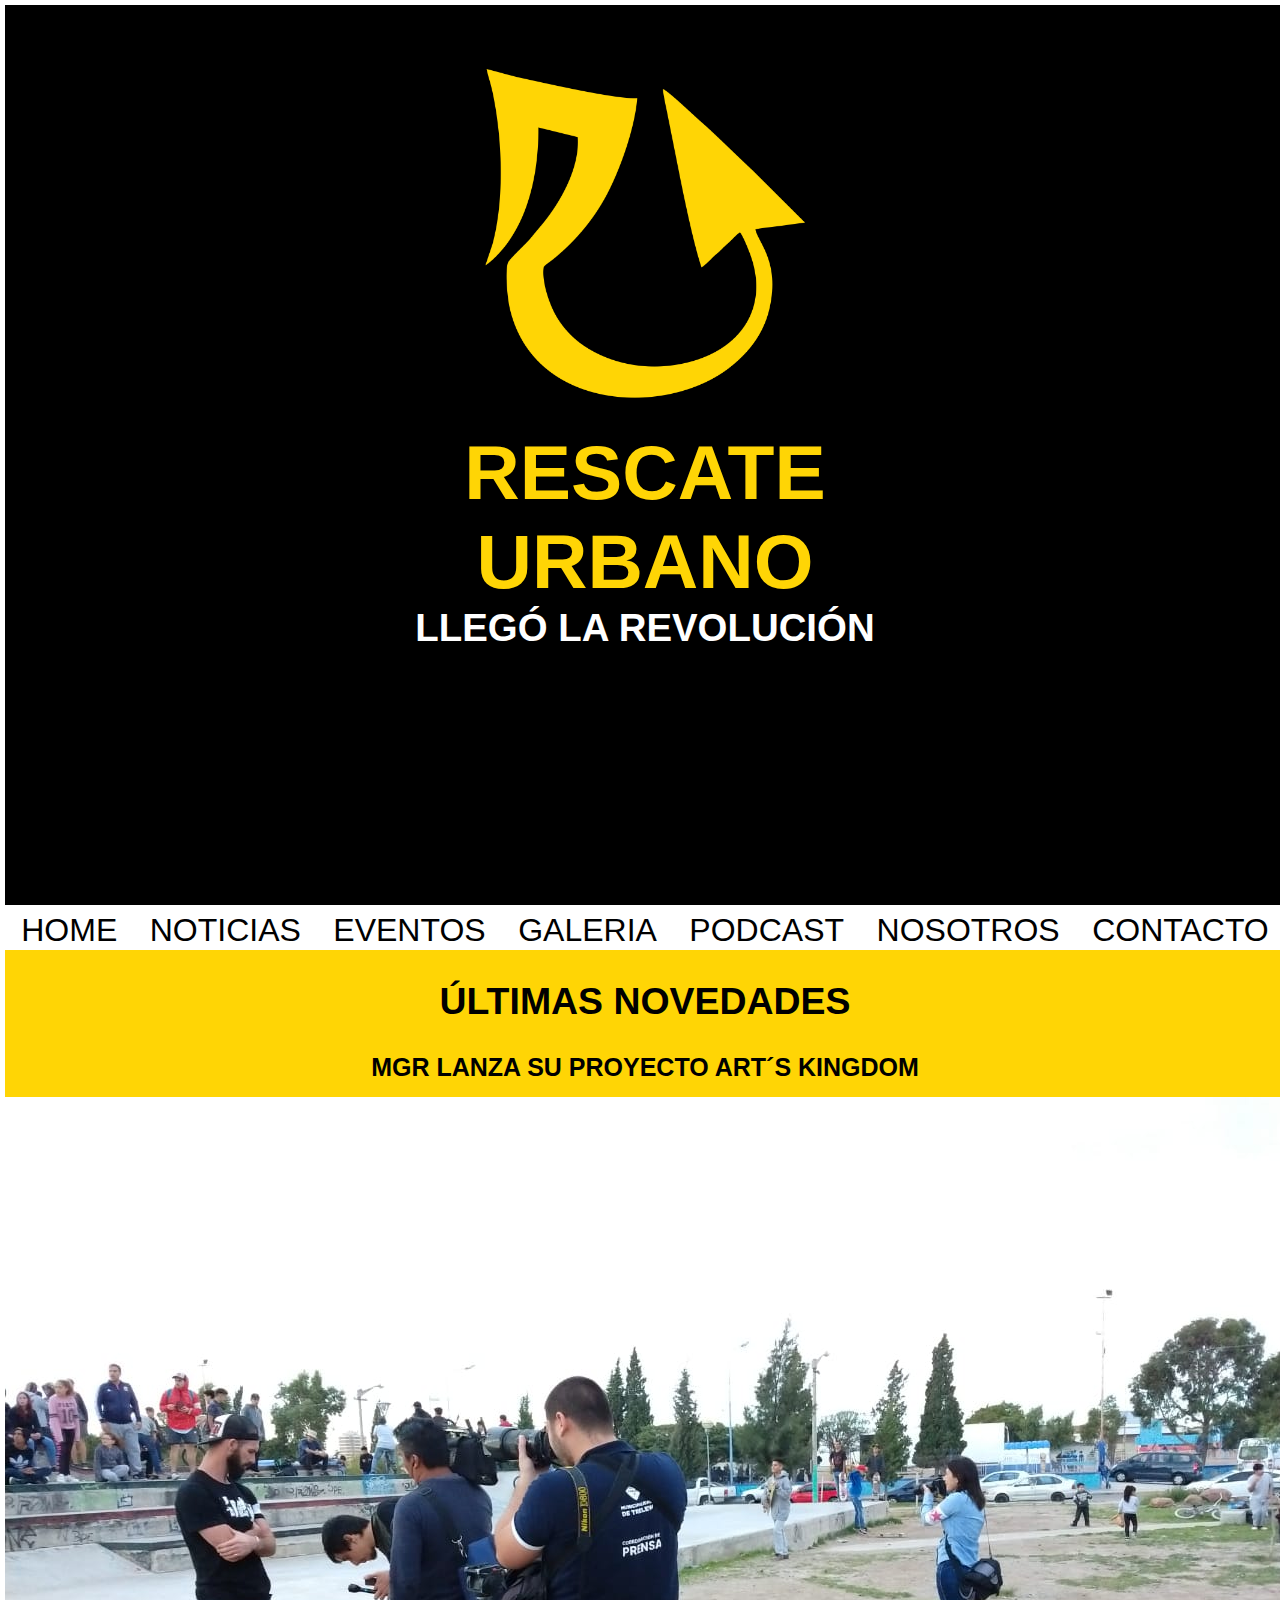
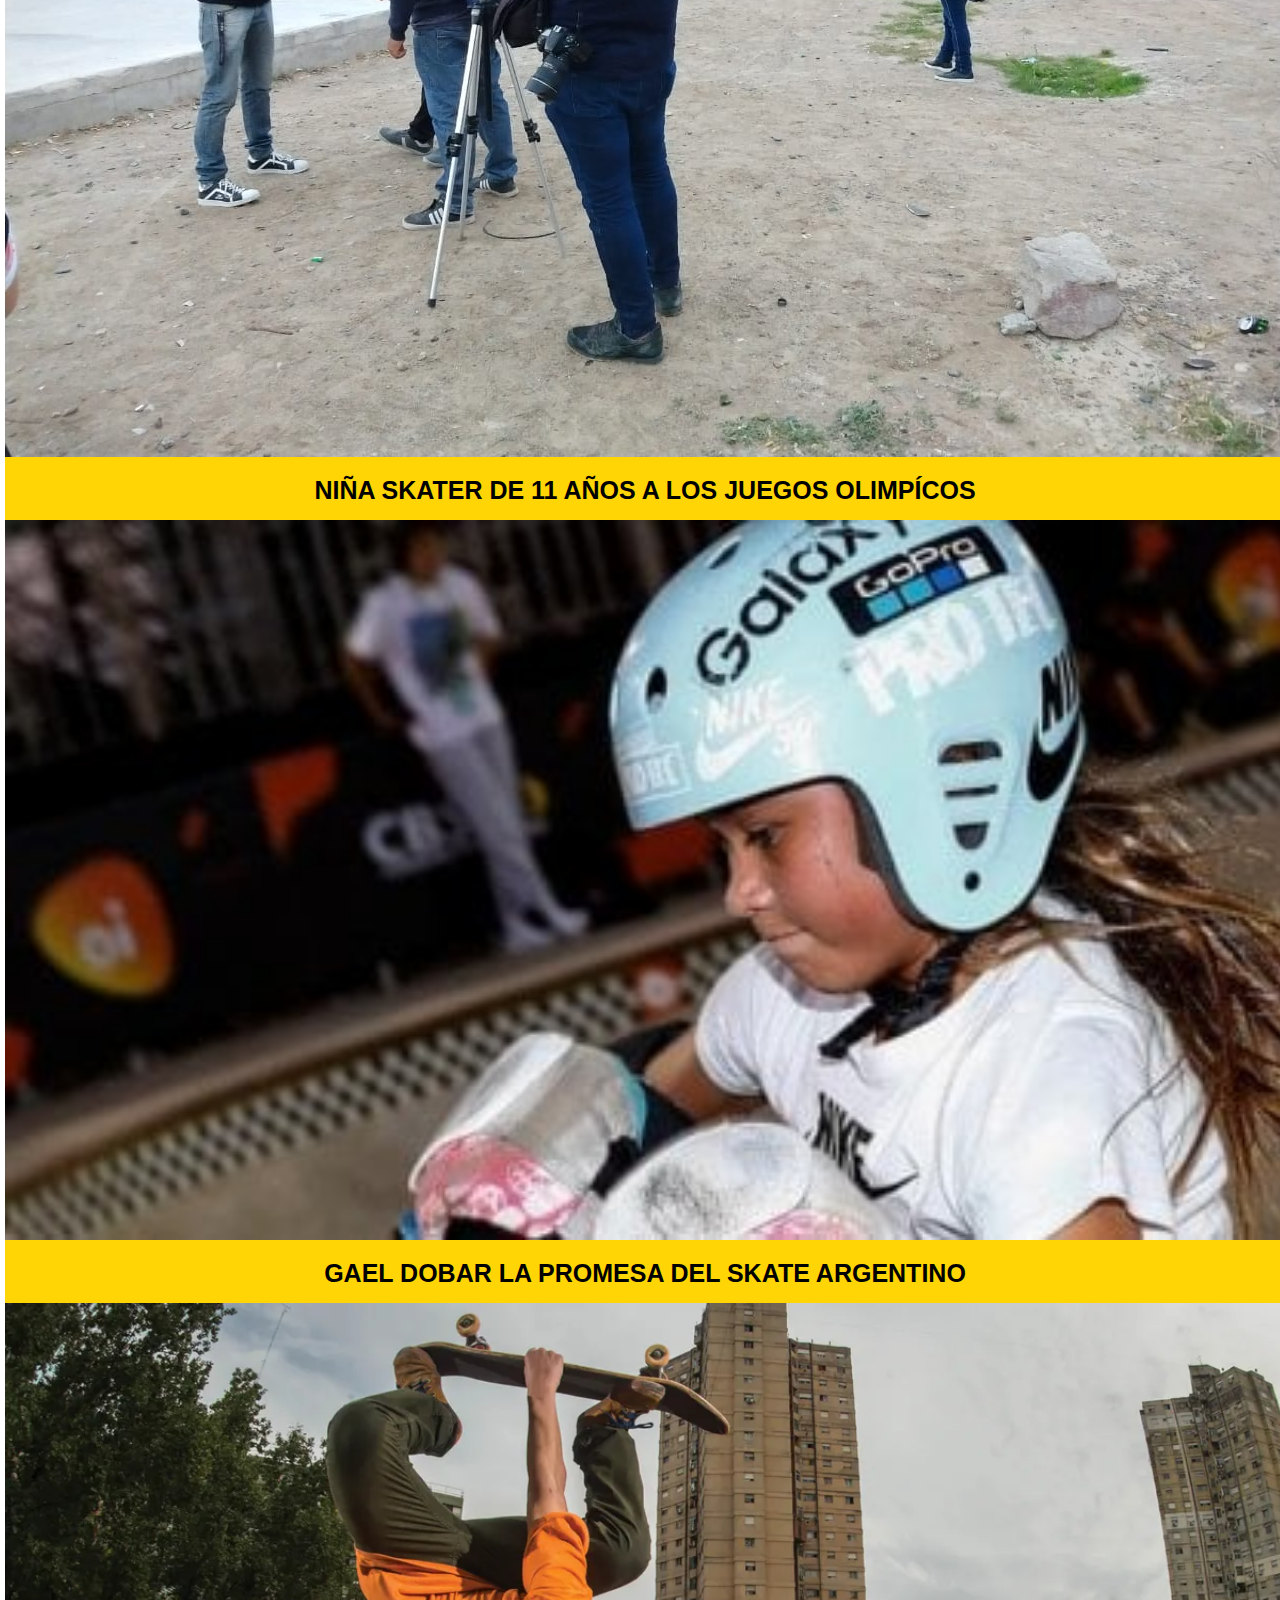
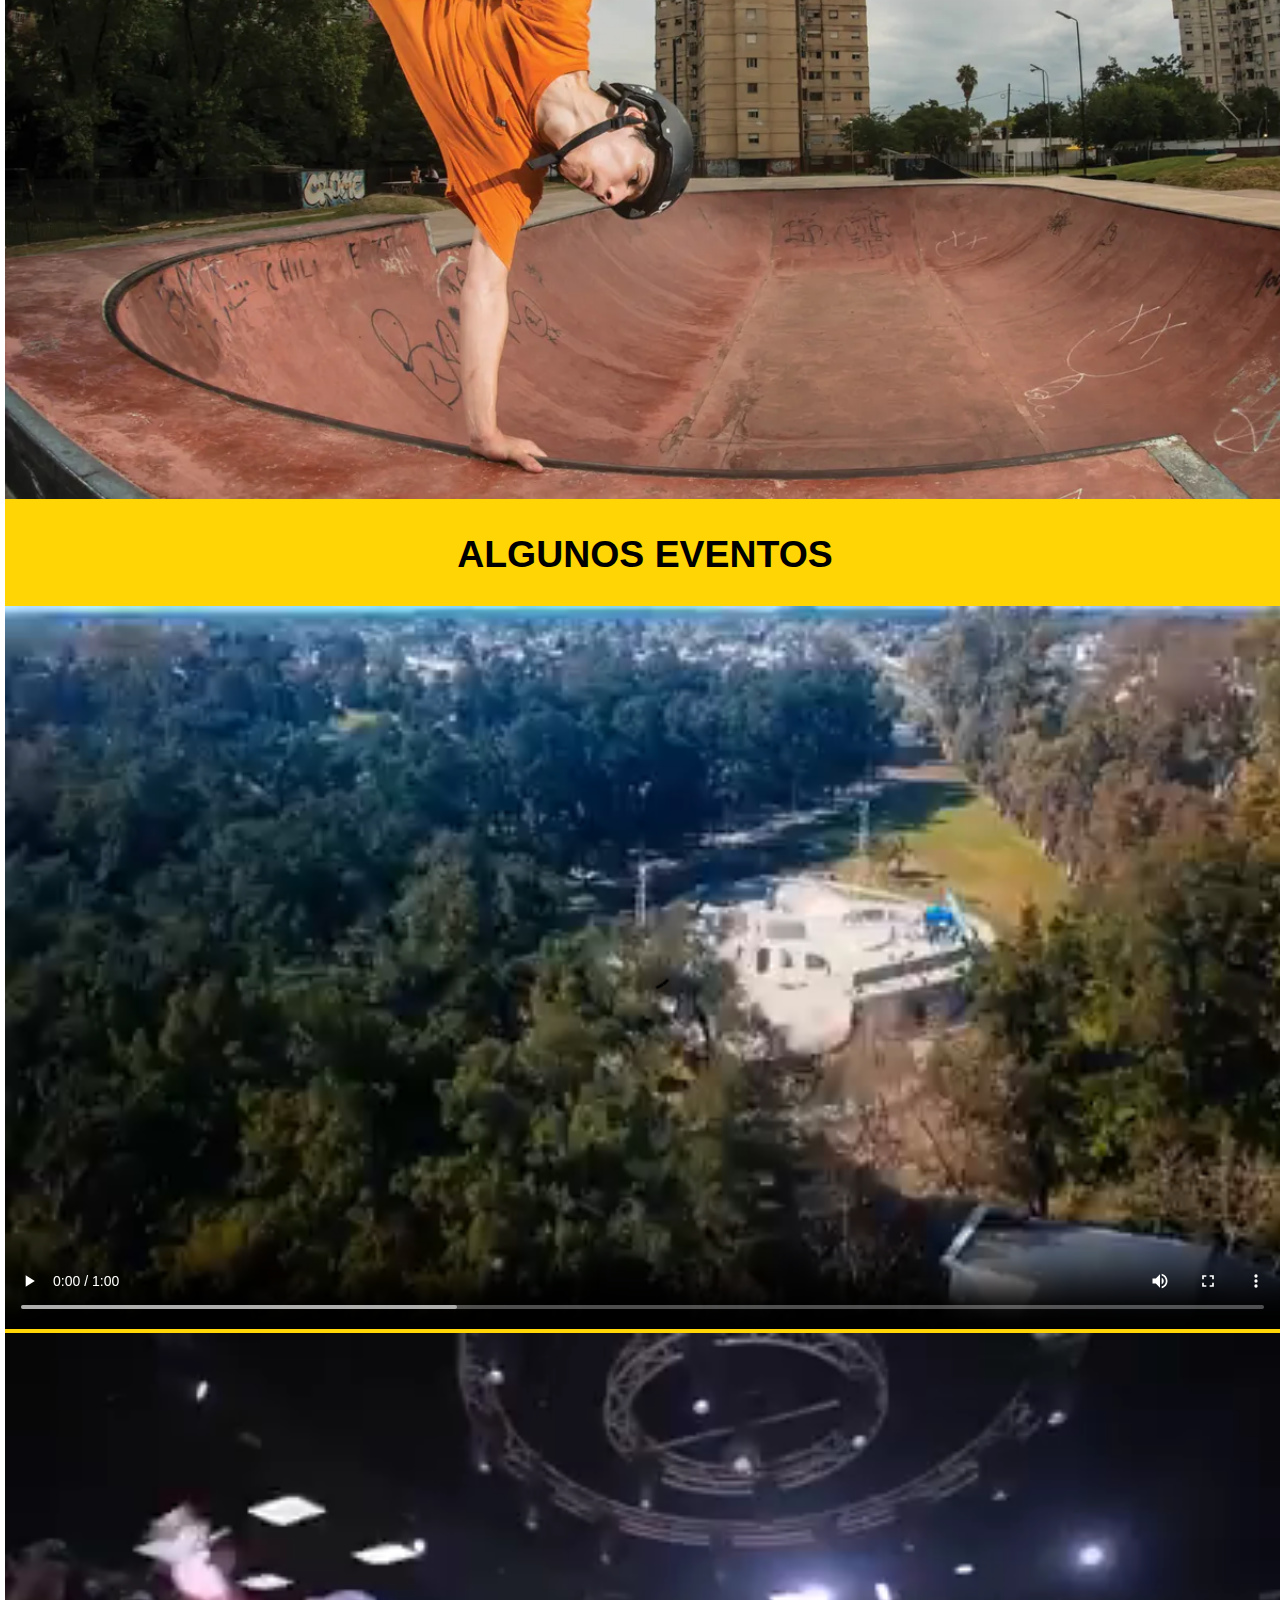
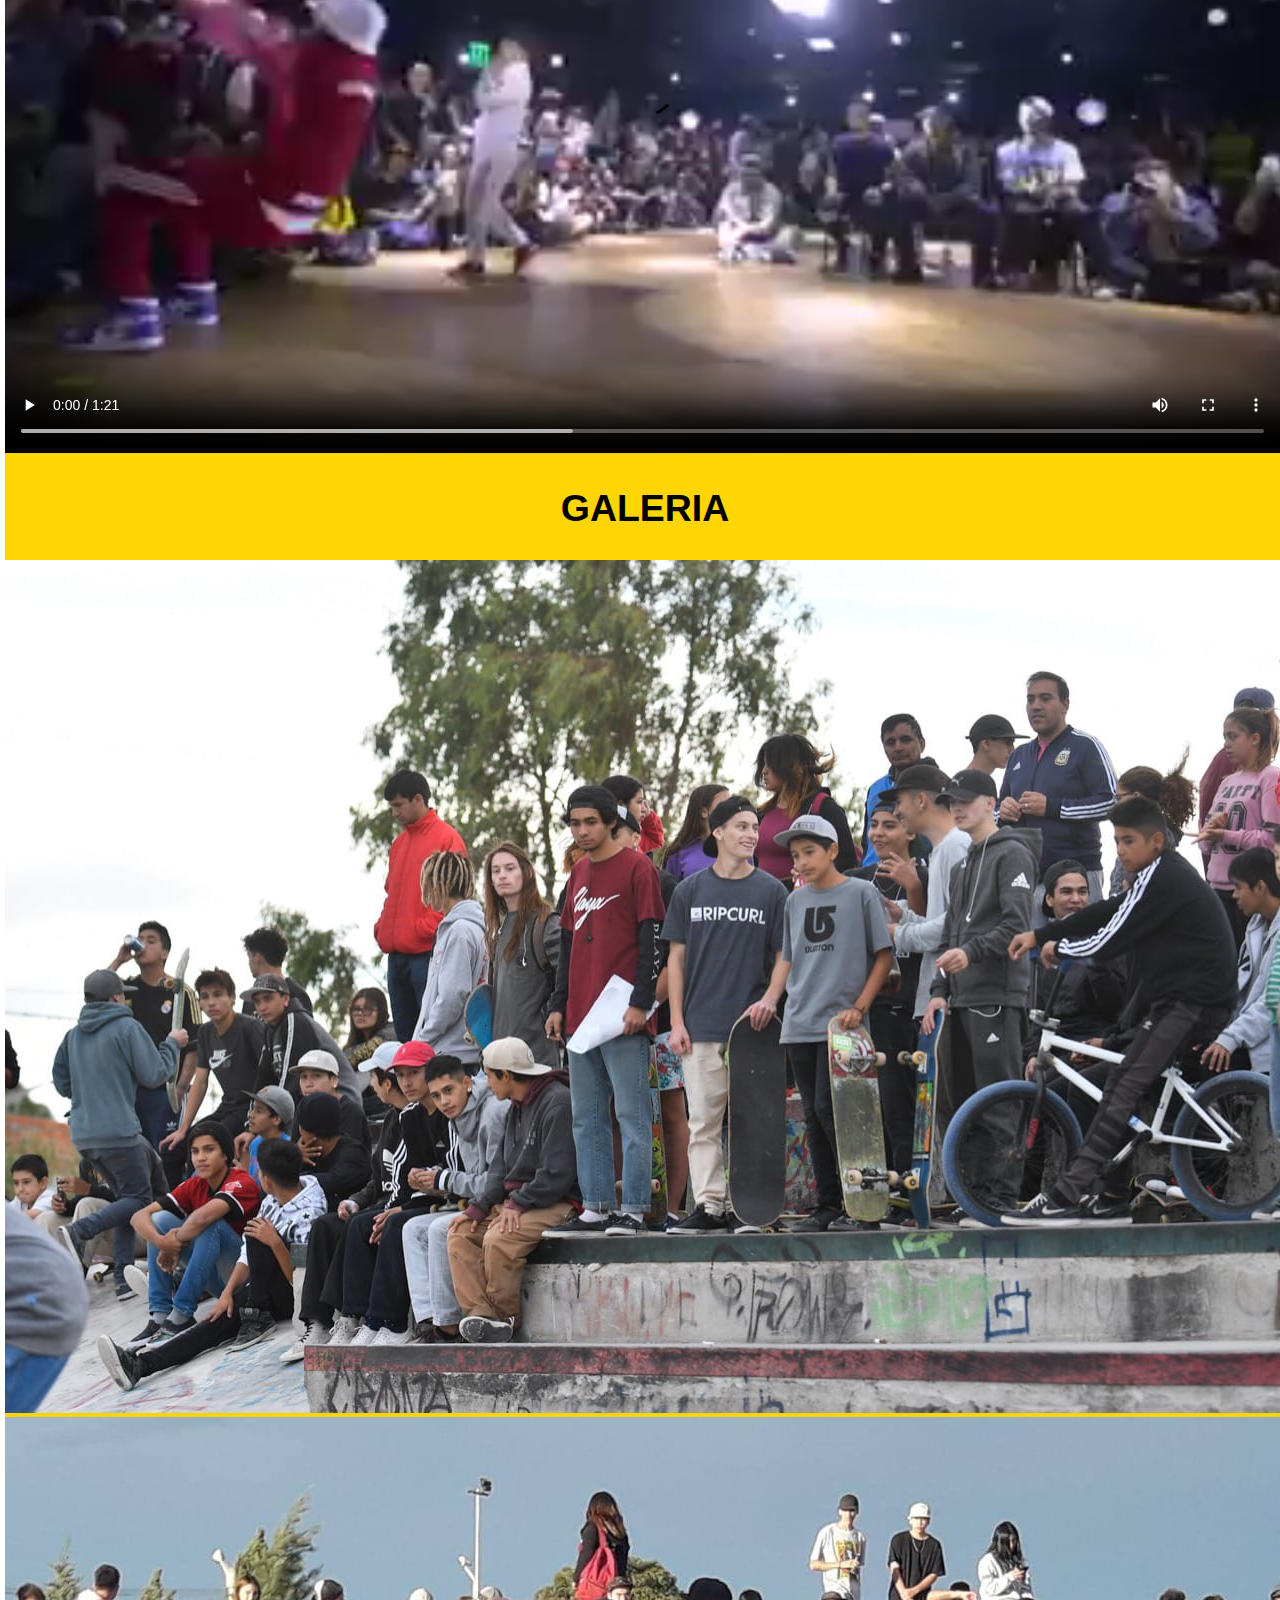
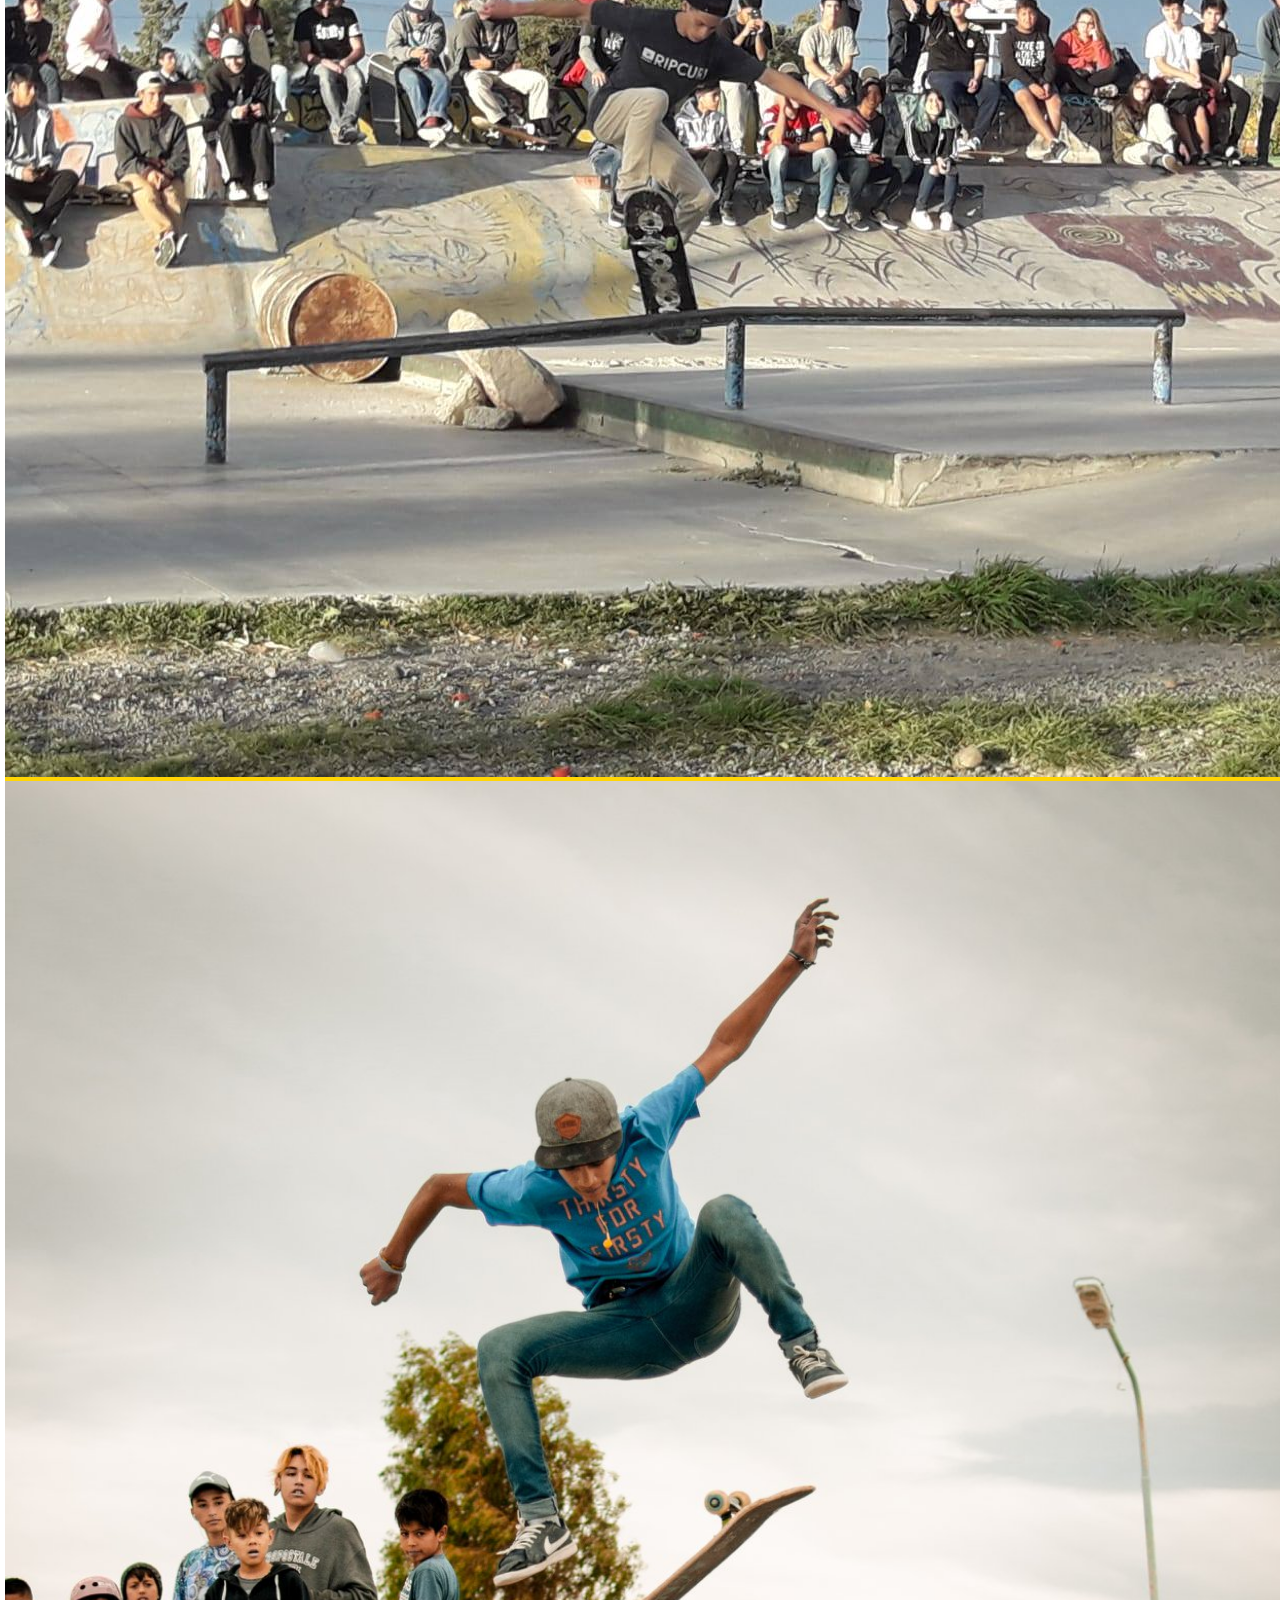
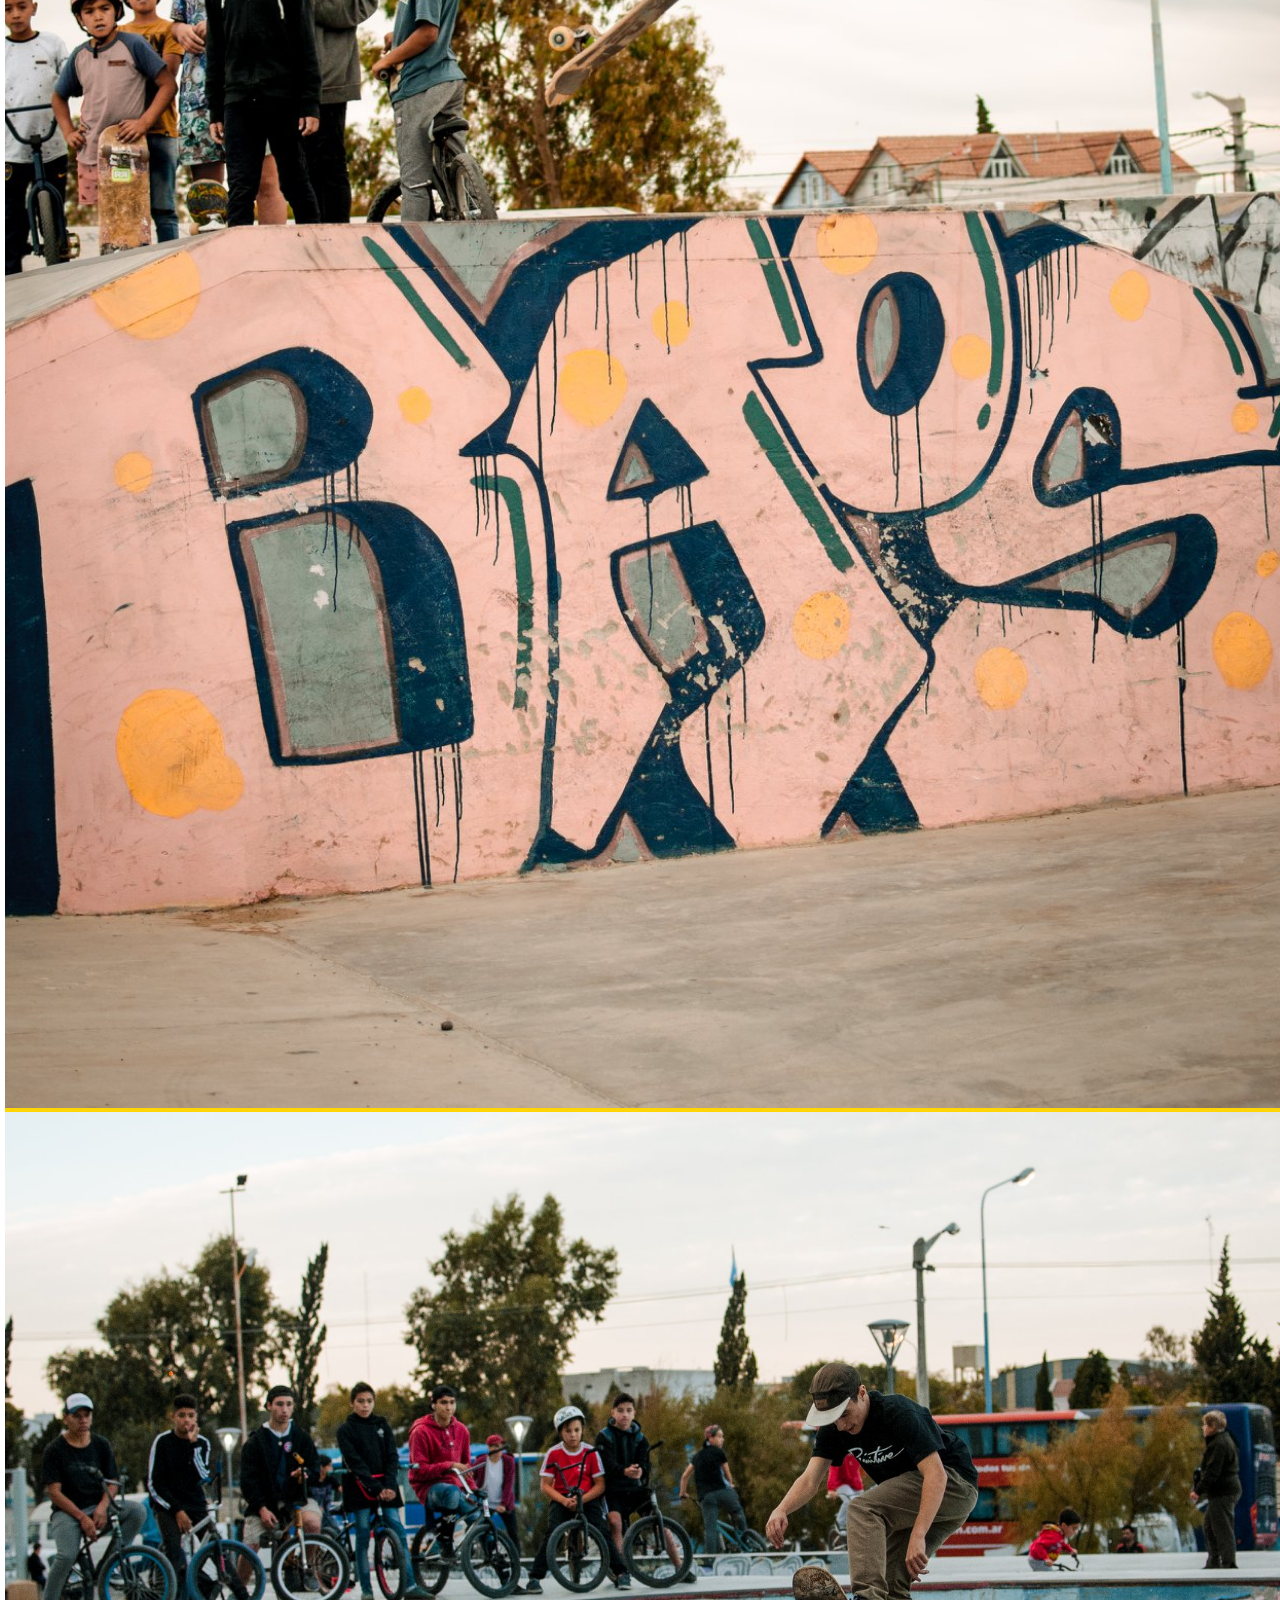
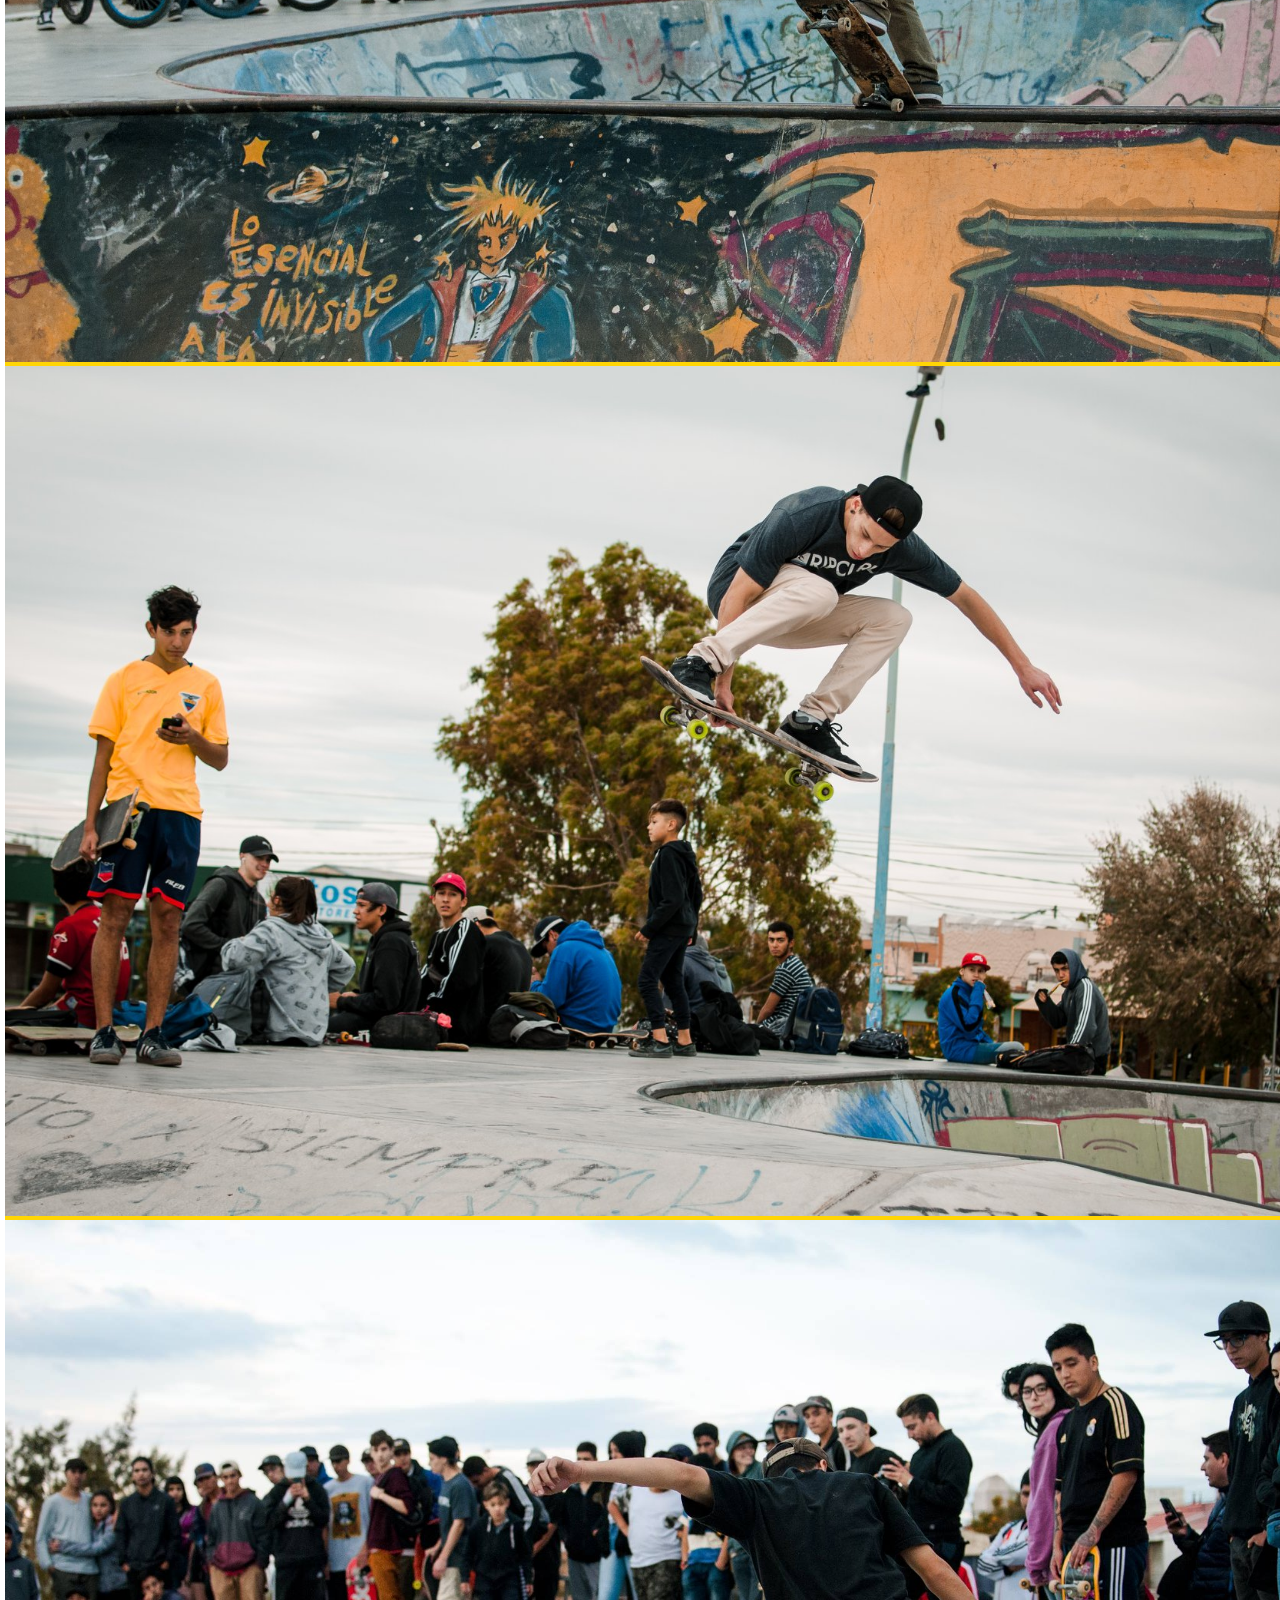
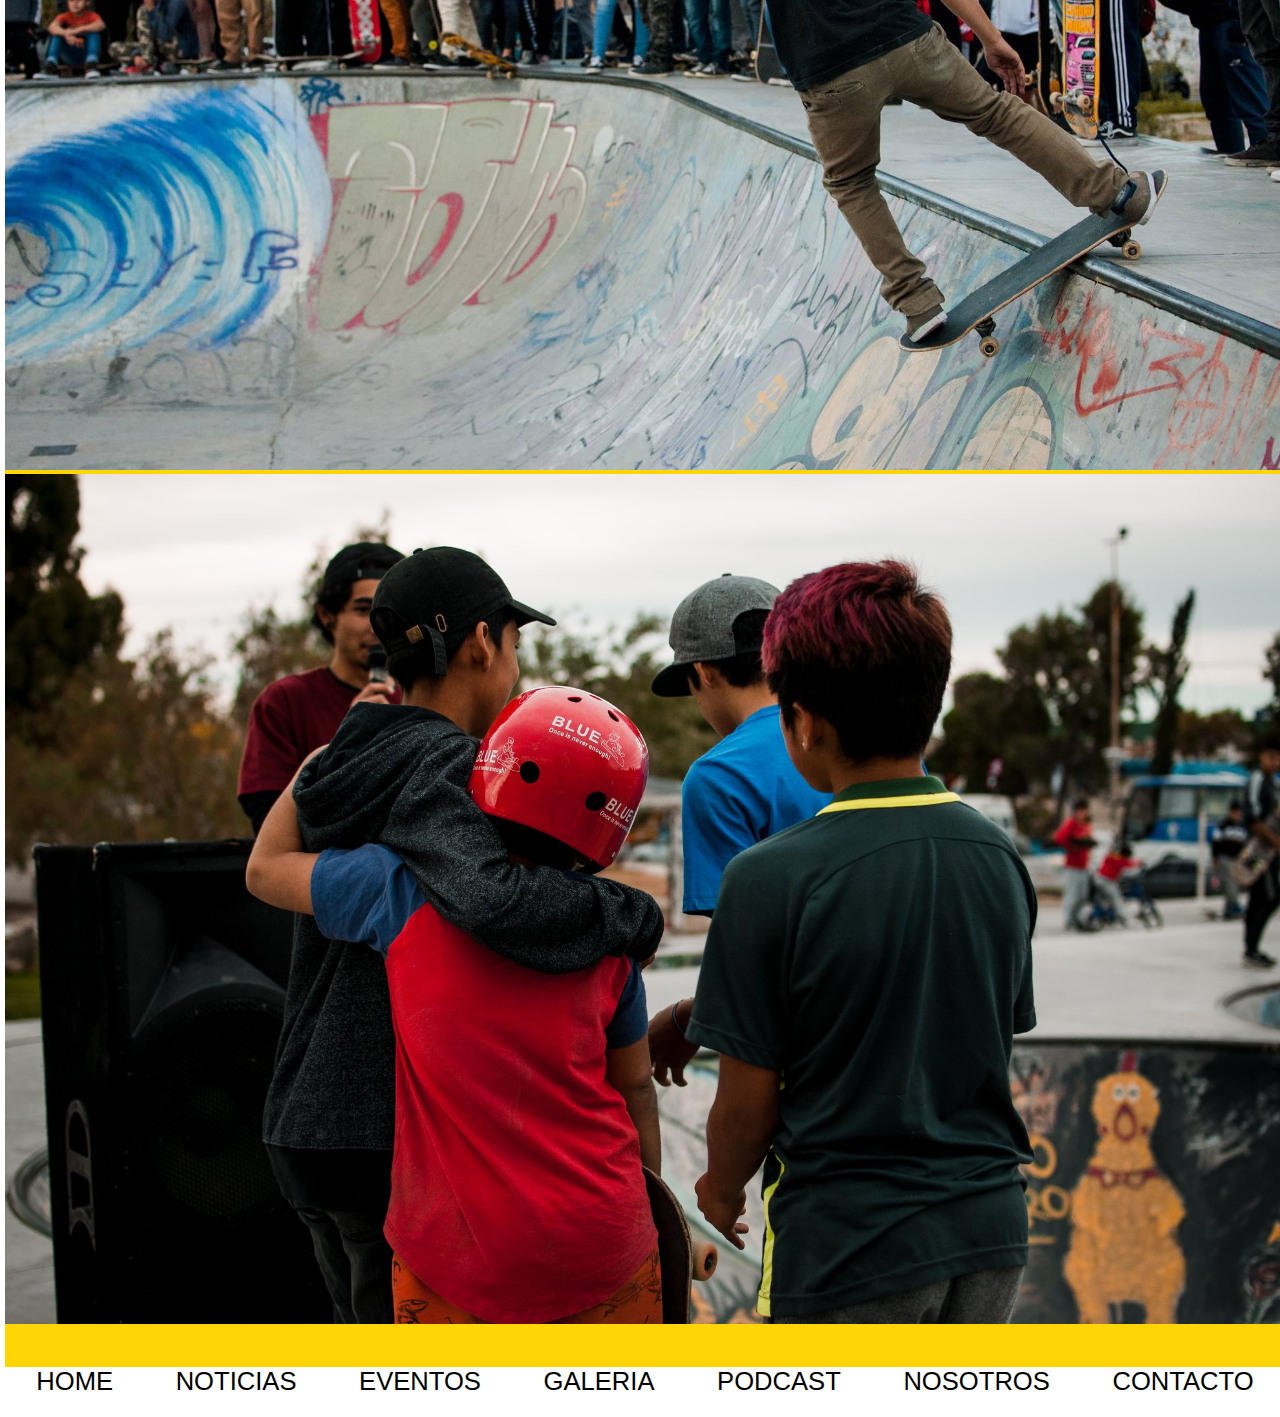
==== index.html @ eaa988c9 "realize git remote" ====
<!DOCTYPE html>
<html lang="en">
<head>
    <meta charset="UTF-8">
    <meta http-equiv="X-UA-Compatible" content="IE=edge">
    <meta name="viewport" content="width=device-width, initial-scale=1.0">
    <link rel="stylesheet" href="./cssgrid/style.css">
    <title>RESCATE URBANO</title>
</head>
<body>
    <header>
    
           <div class="logo" >
            <a href="./index.html"> <img src="./imagenes/LOGO RESCATE URBANO.png" alt="logo de rescate urbano"></a>
           </div>

           <div class="titulo">
            <h1>RESCATE</h1>
           </div>

           <div class="titulo">
            <h1>URBANO</h1>
           </div>

           <div class="subtitulo">
            <h4>LLEGÓ LA REVOLUCIÓN</h4>
           </div>
        
    </header>

    <nav>
        <ul>
            <li><a href="./index.html"> HOME</a></li>
            <li><a href="./paginas/noticias.html"> NOTICIAS</a></li>
            <li><a href="./paginas/eventos.html"> EVENTOS</a></li>
            <li><a href="./paginas/galeria.html"> GALERIA</a></li>
            <li><a href="./paginas/podcast.html">PODCAST</a></li>
            <li><a href="./paginas/nosotros.html"> NOSOTROS</a></li>
            <li><a href="./paginas/contacto.html"> CONTACTO</a></li>
            
        </ul>
    </nav>

    <main>

     <div class="tituloseccion">
        <h3>ÚLTIMAS NOVEDADES</h3>
     </div>

     <SECTION>
        <article>
            <div class="titulonovedad">
               <h4>MGR LANZA SU PROYECTO ART´S KINGDOM</h4>
            </div>

            <div>
                <img src="./imagenes/torneo skate 2.jpg" alt="entrevista a mgr">
            </div>
        </article>

        <article>
            <div class="titulonovedad">
                <h4>NIÑA SKATER DE 11 AÑOS A LOS JUEGOS OLIMPÍCOS</h4>
            </div>

            <div>
                <img src="./imagenes/skater niña.jpg" alt="niña skater">
            </div>
        </article>

        <article>
            <div class="titulonovedad">
                <h4>GAEL DOBAR LA PROMESA DEL SKATE ARGENTINO</h4>
            </div>

            <div>
                <img src="./imagenes/gael dobar.webp" alt="gael dobar haciendo truco de skate">
            </div>
        </article>
     </SECTION>

      <section>
        <div class="tituloseccion">
            <h3>ALGUNOS EVENTOS</h3>
        </div>

        <div>
            <video src="./videos/71356752_419927245297084_5874294352049602560_n.mp4"controls=""alt="evento skater"></video>
        </div>

        <div>
            <video src="./videos/38622649_220001742018050_5528740748205228032_n.mp4"controls=""alt="evento de break dance"></video>
        </div>

      </section>

      <aside>
        <div class="tituloseccion">
           <h3>GALERIA</h3>
        </div>

        <div>
            <img src="./imagenes/torneo skate 1.jpg" alt="jovenes en evento skater">
        </div>

        <div>
            <img src="./imagenes/torneo skate 1 (2).jpg" alt="joven haciendo truco sobre baranda">
        </div>

        <div>
            <img src="./imagenes/torneo skate 3.jpg" alt="joven haciendo truco en skate">
        </div>

        <div>
            <img src="./imagenes/torneo sakte 4.jpg" alt="joven en su pasada por el bowl">
        </div>

        <div>
            <img src="./imagenes/torneo skate 5.jpg" alt="joven saliendo del bowl con estilo">
        </div>

        <div>
            <img src="./imagenes/torneo skate 6.jpg" alt="joven deslizando">
        </div>

        <div>
            <img src="./imagenes/torneo skate 8.jpg" alt="niños animandose unos a otros">
        </div>
      </aside>

      <footer>
        <ul>
            <li><a href="./index.html"> HOME</a></li>
            <li><a href="./paginas/noticias.html"> NOTICIAS</a></li>
            <li><a href="./paginas/eventos.html"> EVENTOS</a></li>
            <li><a href="./paginas/galeria.html"> GALERIA</a></li>
            <li><a href="./paginas/podcast.html">PODCAST</a></li>
            <li><a href="./paginas/nosotros.html"> NOSOTROS</a></li>
            <li><a href="./paginas/contacto.html"> CONTACTO</a></li>
            
        </ul>
      </footer>

    </main>
    
</body>
</html>
---- cssgrid/style.css ----
*{
    margin: 0;
    padding: 0;
    box-sizing: border-box;
}

body {
    margin: 5px 5px 5px 5px;
    display: grid;
    grid-template-columns: 100vw;
    grid-template-rows: 100vh 5vh auto;

    grid-template-areas:  
    "header"
    "nav"
    "main";
}

/* header */

header {
    grid-area: header;
    background-color: black;
}

header .logo a {
    width: 40%;
    height: auto;
    display: flex;
    justify-content: center;
    margin-left: auto;
    margin-right: auto;
    margin-top: 230px;
    margin-bottom: 30px;
}


@media (min-width:1280px){
    header .logo a {
        width: 100%;
        height: 100%;
        margin-top: auto;
    }
}

@media (min-width:756px){
    header section {
        margin: auto auto auto auto;
    }
}


@media (min-width:1024px){
    header .logo{
        margin-top: 200px;
    }
}

@media (min-width:1280px){
    header .logo {
        width: 100%;
        height: auto;
        margin-right: auto;
        margin-left: auto;
        margin-top: 5%;
    }
}

@media (min-width:1280px){
    header .logo {
        width: 25%;
        height: auto;
    }
}
header .logo img {
    width: 35vw;
    height: auto;
    display: flex;
    justify-content: center;
}

@media (min-width:1024px){
    header .logo img {
        width: 50%;
        height: auto;
    }
}

@media (min-width:1280px){
    header .logo img {
        width: 100%;
        height: auto;
    }
}

header .titulo {
    color: rgb(255, 213, 5);
    font-family: 'Franklin Gothic Medium', 'Arial Narrow', Arial, sans-serif;
    font-size: 1rem;
    display: flex;
    justify-content: center;
}

@media (min-width:480px){
    header .titulo {
        font-size: 4vw;
    }
}

@media (min-width:1024px){
    header .titulo {
        font-size: 4vw;
    }
}

@media (max-width:480px){
    header .titulo {
        font-size: 3vw
    }
}

@media (min-width:1280px){
    header .titulo {
        font-size: 3vw;
    }
}

header .subtitulo {
    color: white;
    font-size: 3vw ;
    font-family: 'Franklin Gothic Medium', 'Arial Narrow', Arial, sans-serif;
    display: flex;
    justify-content: center;
}

@media (min-width:480px){
    header .subtitulo{
        font-size: 4vw;
    }
}

@media (min-width:1024px){
    header .subtitulo{
        font-size: 3vw;
    }
}

/* nav */

nav {
    grid-area: nav;
    background-color: white;

    position: sticky;
}

nav ul {
    display: flex;
    justify-content: space-around;
    margin-top: 5px;
    
}

nav ul li a {
    font-size: 2rem;
    text-decoration: none;
    list-style: none;
    color: black;
    font-family: Impact, Haettenschweiler, 'Arial Narrow Bold', sans-serif;
}

/* nav ul li:hover{
    transform: translate(50px, 50px);
} */

nav ul li {
   display: inline-block;
}

@media (max-width:480px){
    nav ul li a {
        font-size: 3vw;
    }
}

@media (min-width: 480px){
    nav ul li a {
        font-size: 3vw;
        margin-top: 15px;
    }
}

@media (max-width:480px){
    nav ul li {
        display: inline;
        margin-top: 10px;
    }
}

@media (min-width:1024px){
    nav ul li a {
        font-size: 2rem;
    }
}

@media (min-width:480px){
    nav ul li {
        margin-top: 2px;
    }
}

/* main */

main {
    grid-area: main;
    background-color: rgb(255, 213, 5);
}

.tituloseccion {
    color: black;
    font-size: 2rem;
    font-family: 'Franklin Gothic Medium', 'Arial Narrow', Arial, sans-serif;
    display: flex;
    justify-content: center;
    margin-top: 30px;
    margin-bottom: 30px;
}

.titulonovedad {
    color: black;
    font-size: 1rem;
    font-family: 'Franklin Gothic Medium', 'Arial Narrow', Arial, sans-serif;
    display: flex;
    justify-content: center;
    text-align: center;
    margin-top: 15px;
    margin-bottom: 15px;
}

main div p {
    margin: 20px 20px 20px 20px;
    text-align: center;
}

@media (max-width:480px){
    .titulonovedad {
        font-size:1rem;
    }
}

@media (min-width: 480px){
    .titulonovedad {
        font-size: 25px;
    }
}

section div video {
    width: 100vw;
    height: auto;
}

section article div img {
    width: 100vw;
    height: auto;
}

aside div img {
    width: 100vw;
    height: auto;
}

/* pagina noticias */

main div img {
    width: 100vw;
    height: auto;
}

main div video {
    width: 100vw;
    height: auto;
}

/* pagina evento */

@media (max-width:480px){
    .iframe iframe {
        width: 100vw;
        height: auto;
    }
}

@media (min-width:480px){
    .iframe iframe {
        width: 100vw;
        height: auto;
    }
}

@media (min-width:1280px){
    .iframe iframe {
        width: 1280px;
        height: 1024px;
    }
}

/* pagina galeria */

.galeriaimg {
    width: 25vw;
    height: auto;
}

/* pagina contacto */

section form div label {
    color: black;
    font-size: 1rem;
    font-family: 'Franklin Gothic Medium', 'Arial Narrow', Arial, sans-serif;
    margin: 30px 5px 30px 20px;
}

section form div textarea {
    width: 70vw;
    height: auto;
    margin: 30px 5px 30px 20px;
}

section form div input {
    color: black;
    font-size: 1rem;
    font-family: 'Franklin Gothic Medium', 'Arial Narrow', Arial, sans-serif;
    margin:30px 5px 30px 20px;
}

/* footer */

footer {
    background-color: white;
    width: 100vw;
    height: 5vh;
}

footer ul {
    display: flex;
    justify-content: space-around;
    margin-top: 3%;
}

footer ul li {
    display: inline-block;
}

footer ul li a {
    font-size: 2rem;
    text-decoration: none;
    list-style: none;
    color: black;
    font-family: Impact, Haettenschweiler, 'Arial Narrow Bold', sans-serif;
}

@media (max-width:480px){
    footer ul li a {
        font-size:3vw;
    }
}

@media (min-width:480px){
    footer ul li a {
        font-size: 3vw;
        margin-top: 15px;
    }
}

@media (min-width:1024px){
    footer ul li a {
        font-size: 2vw;
    }
}
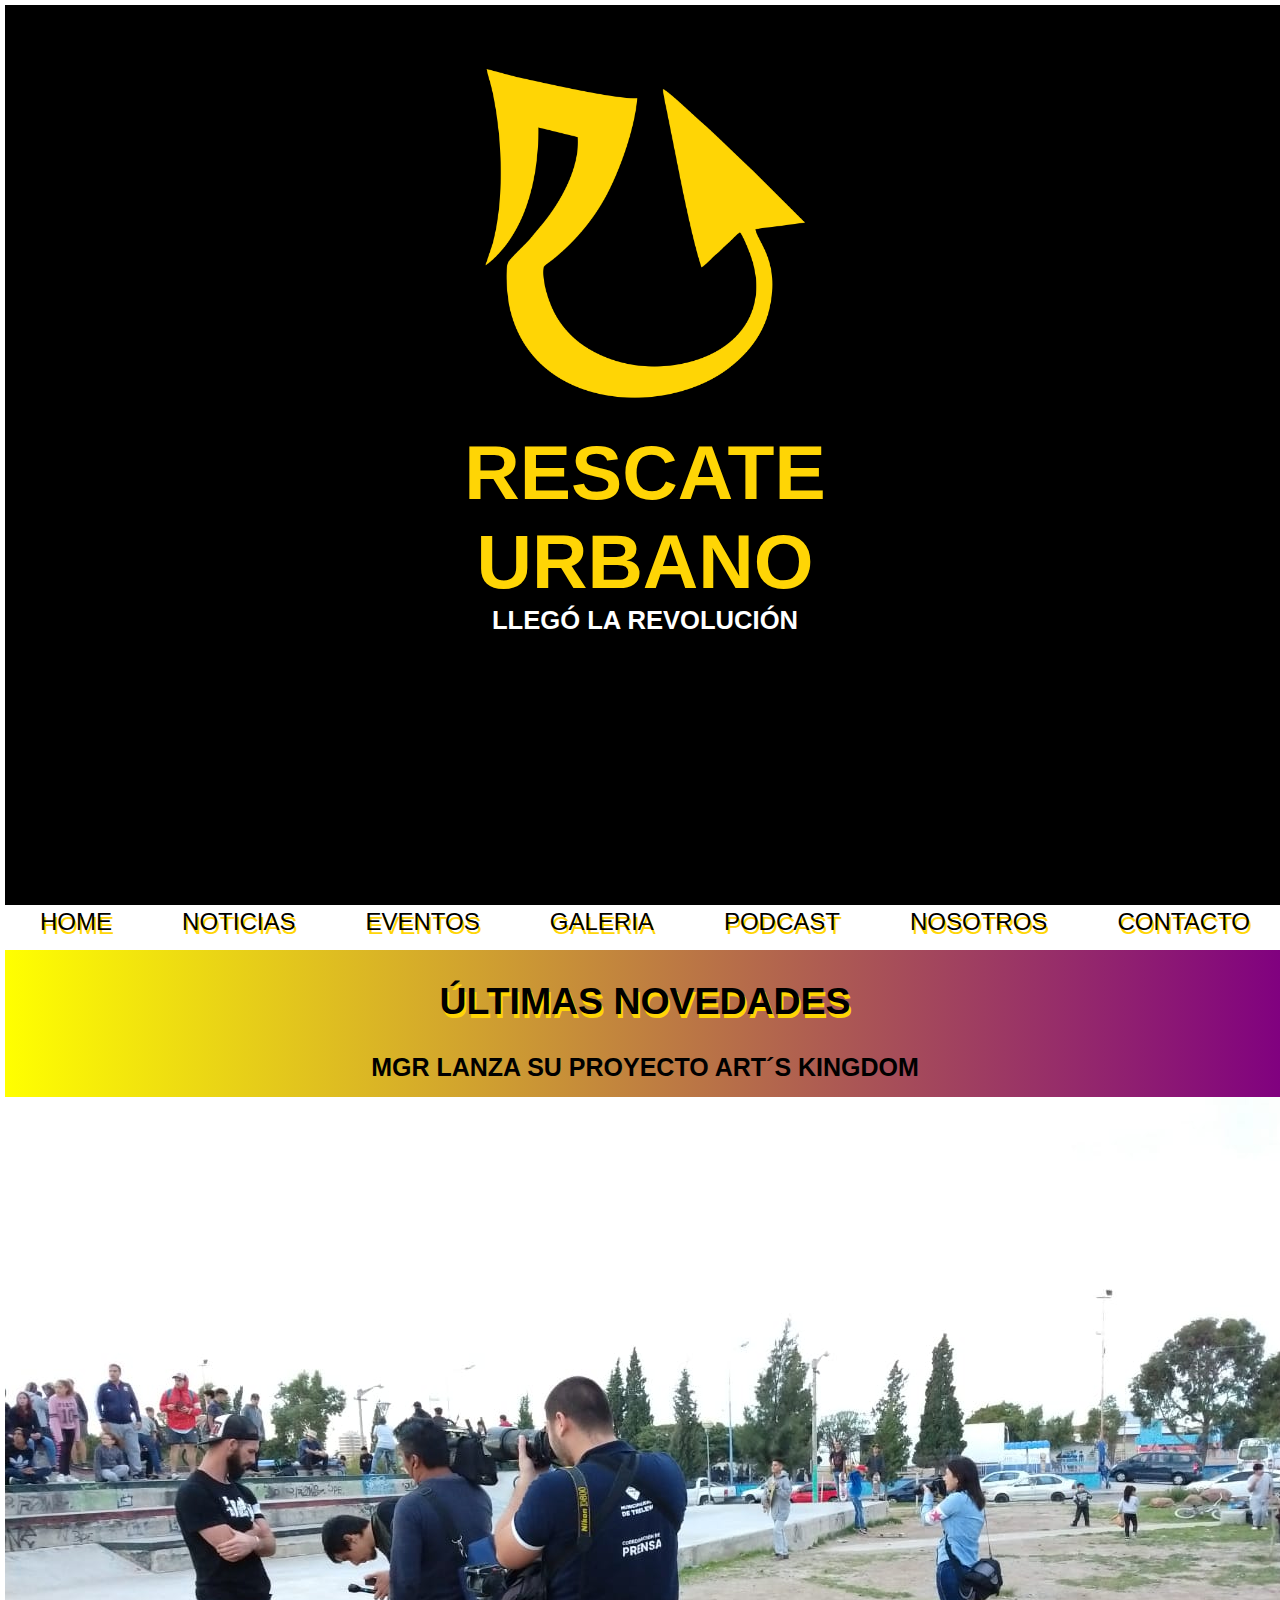
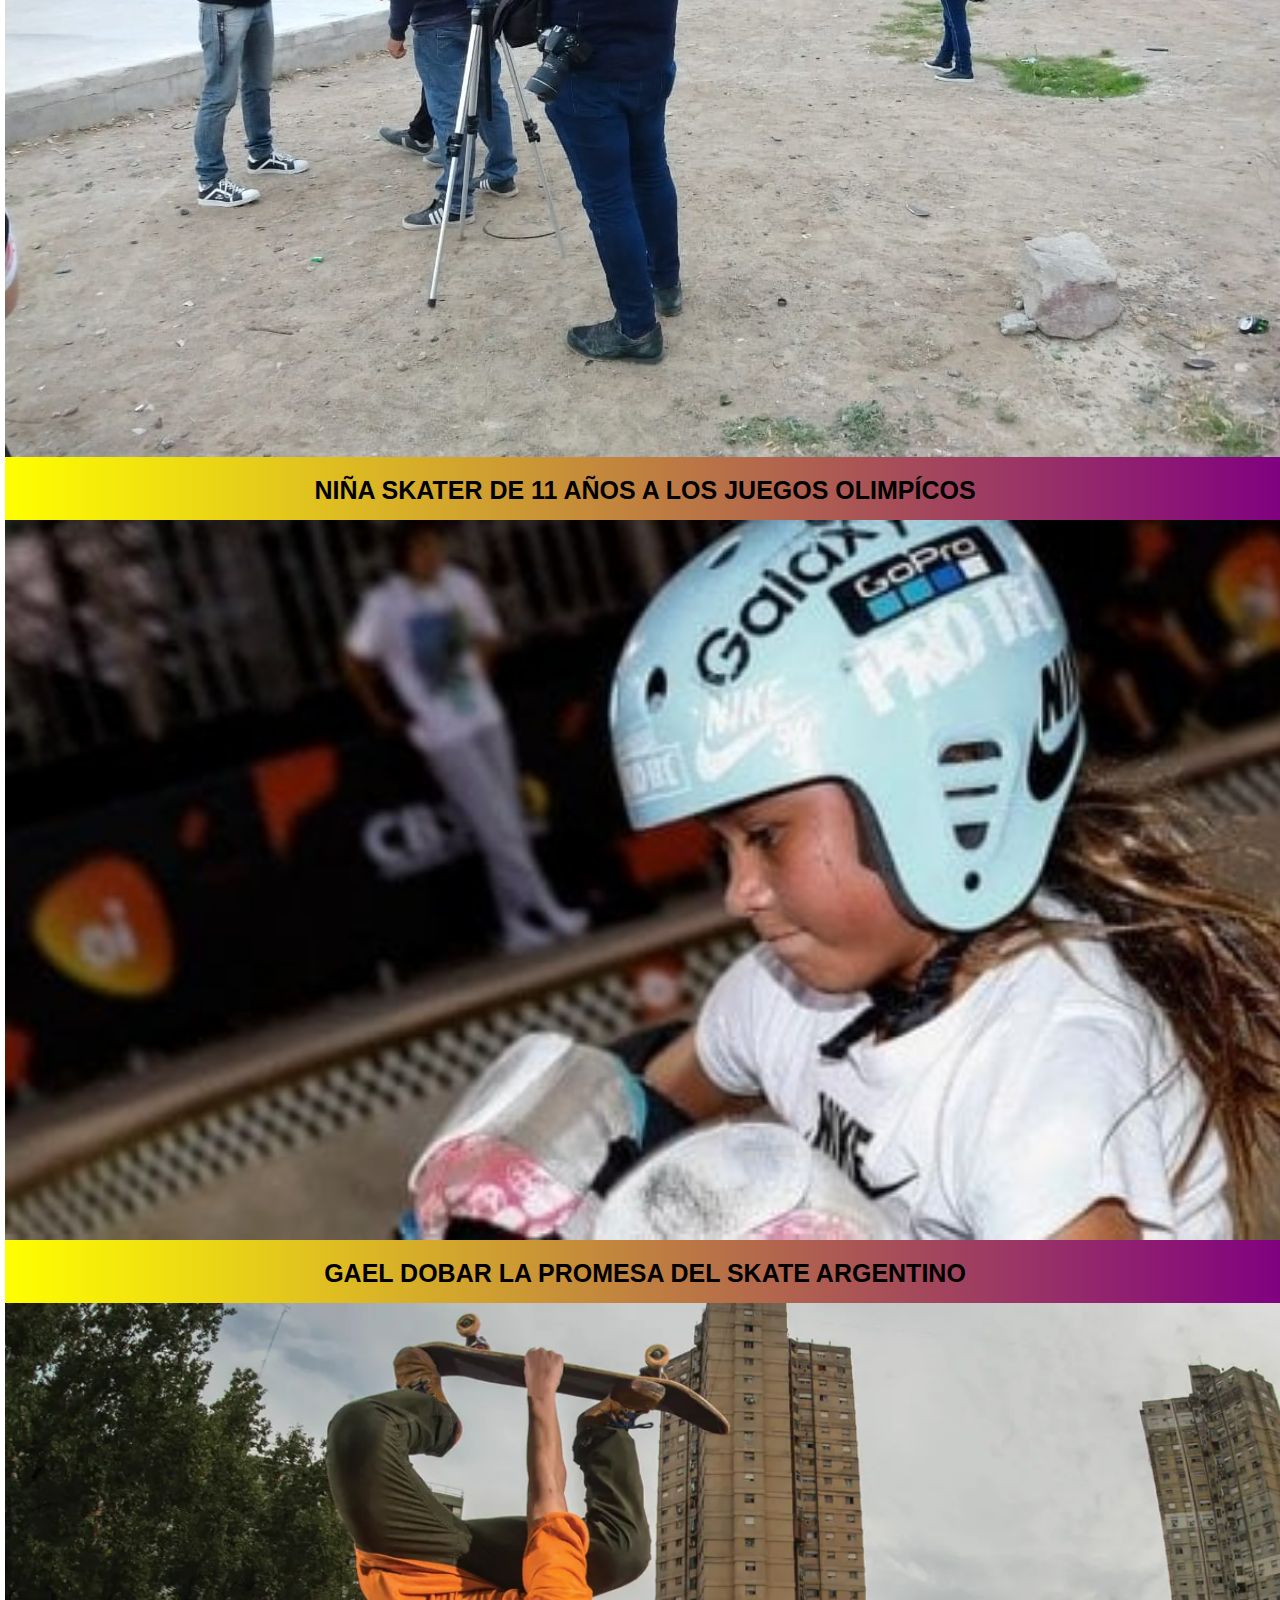
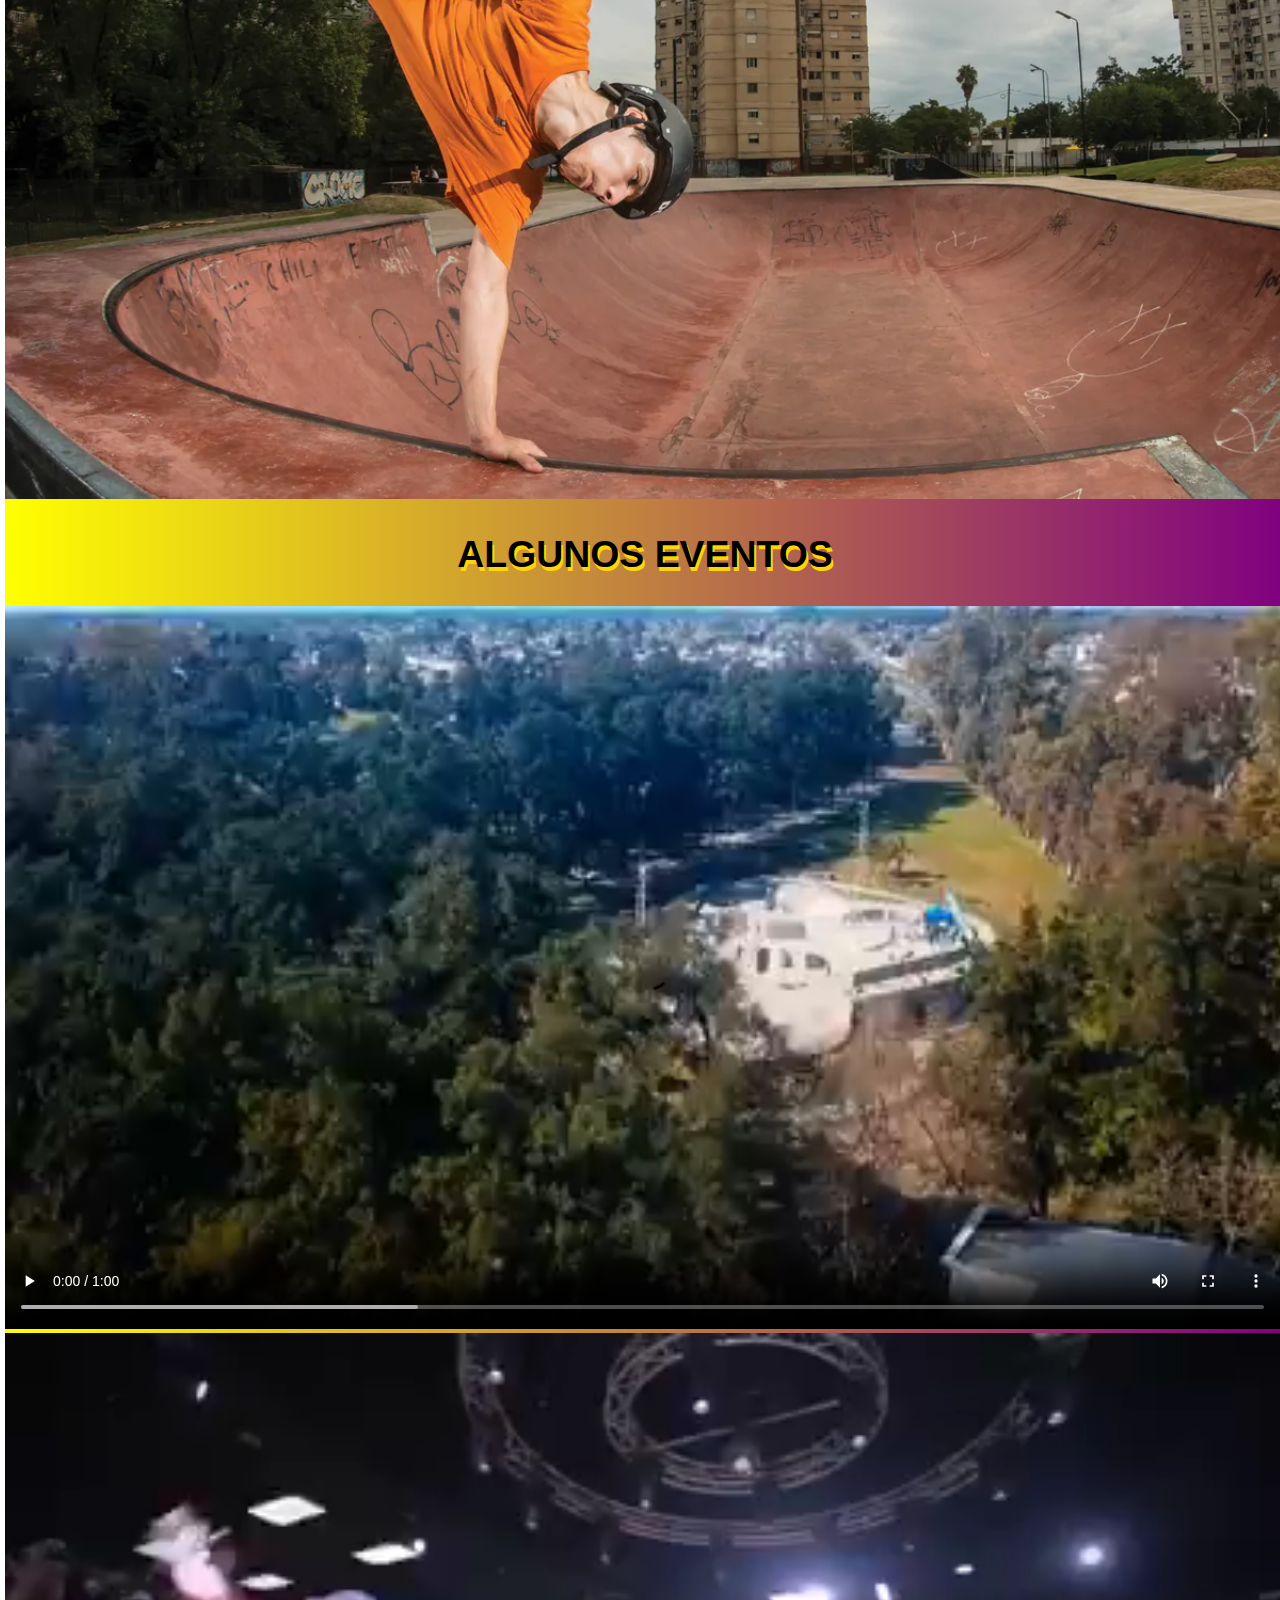
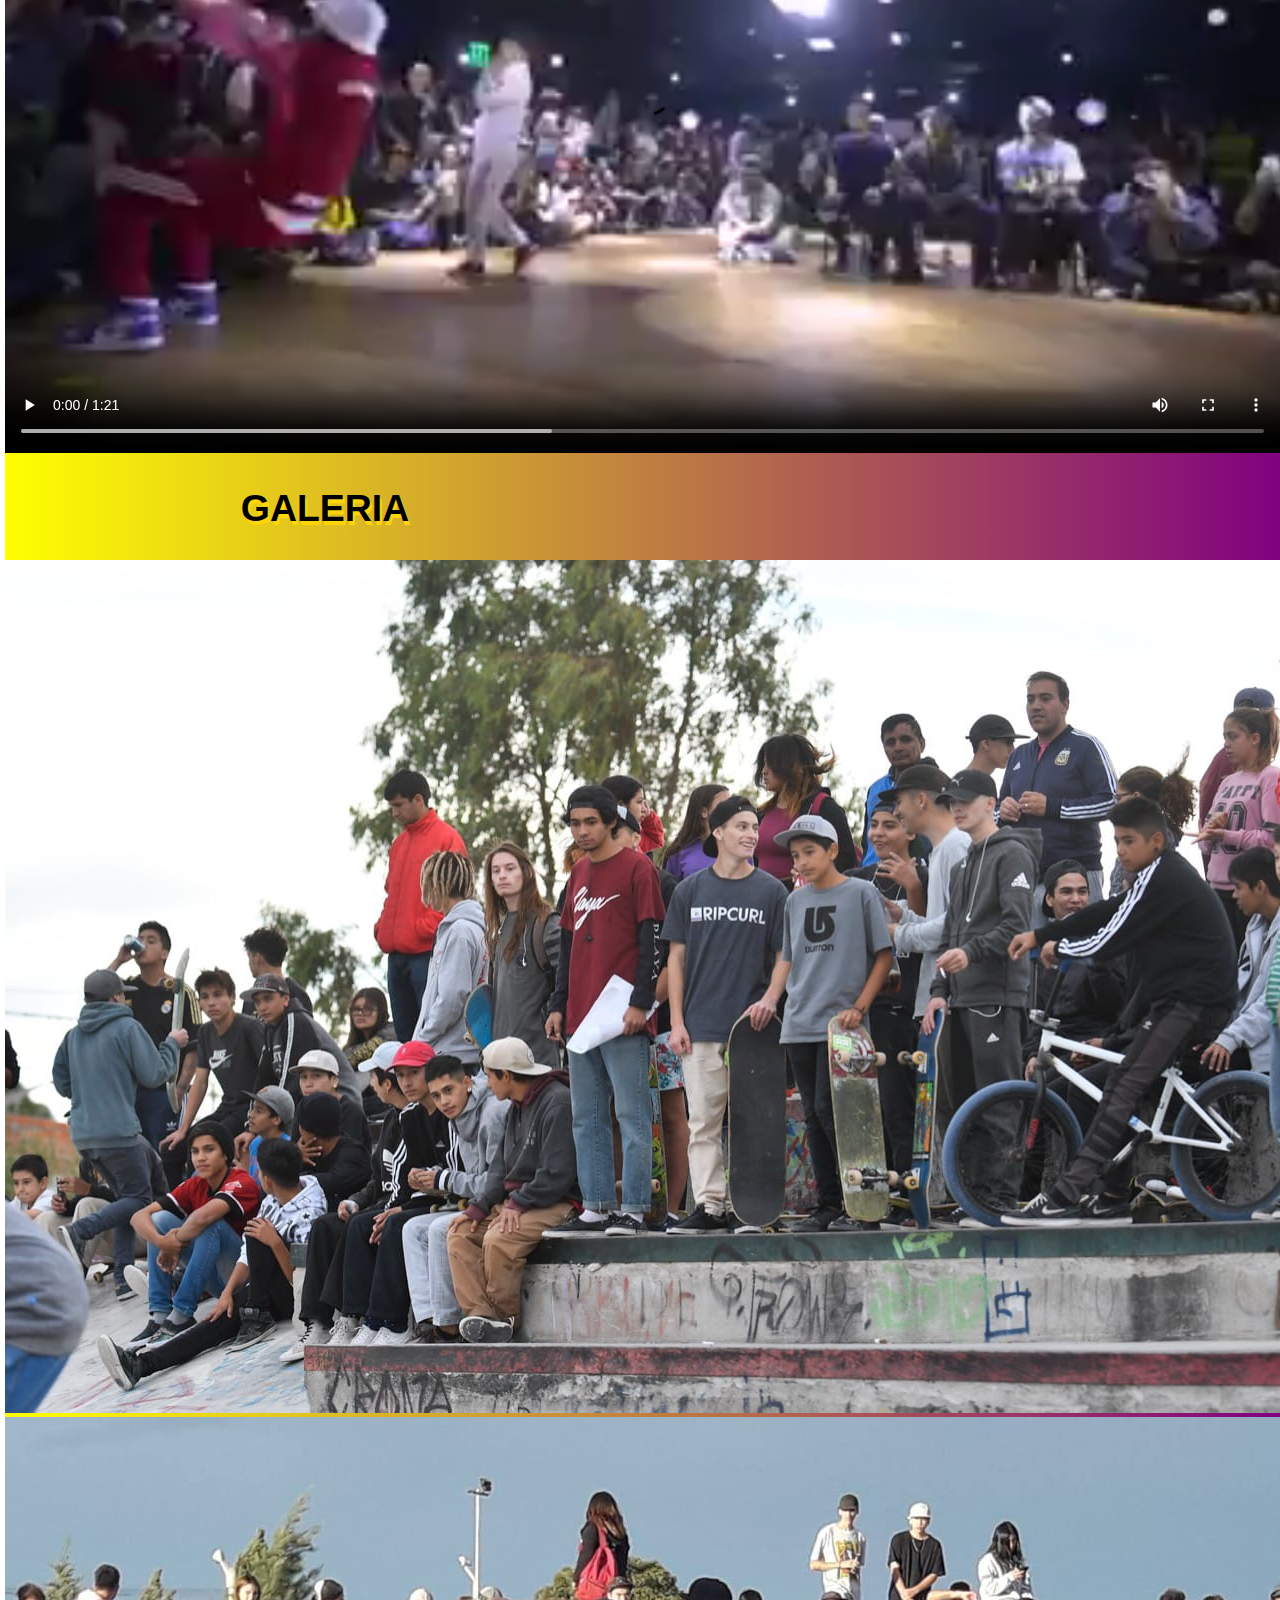
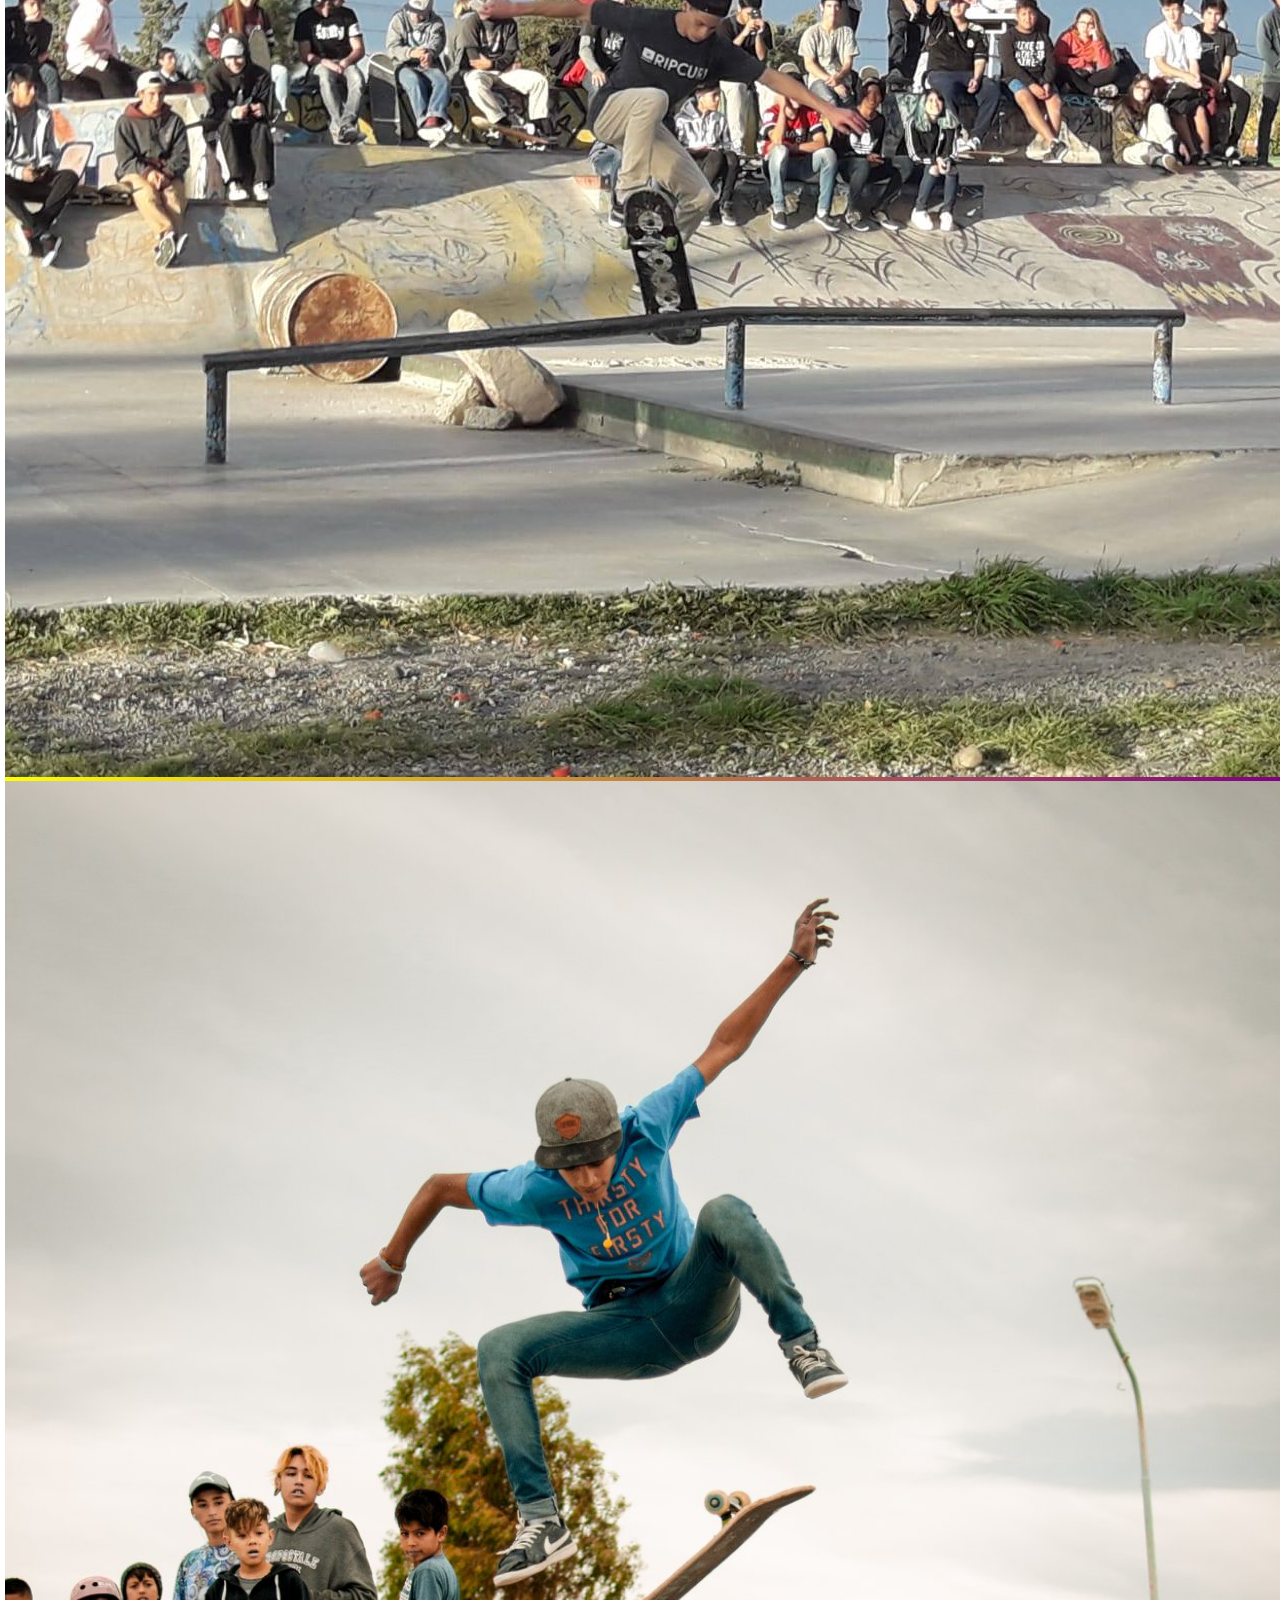
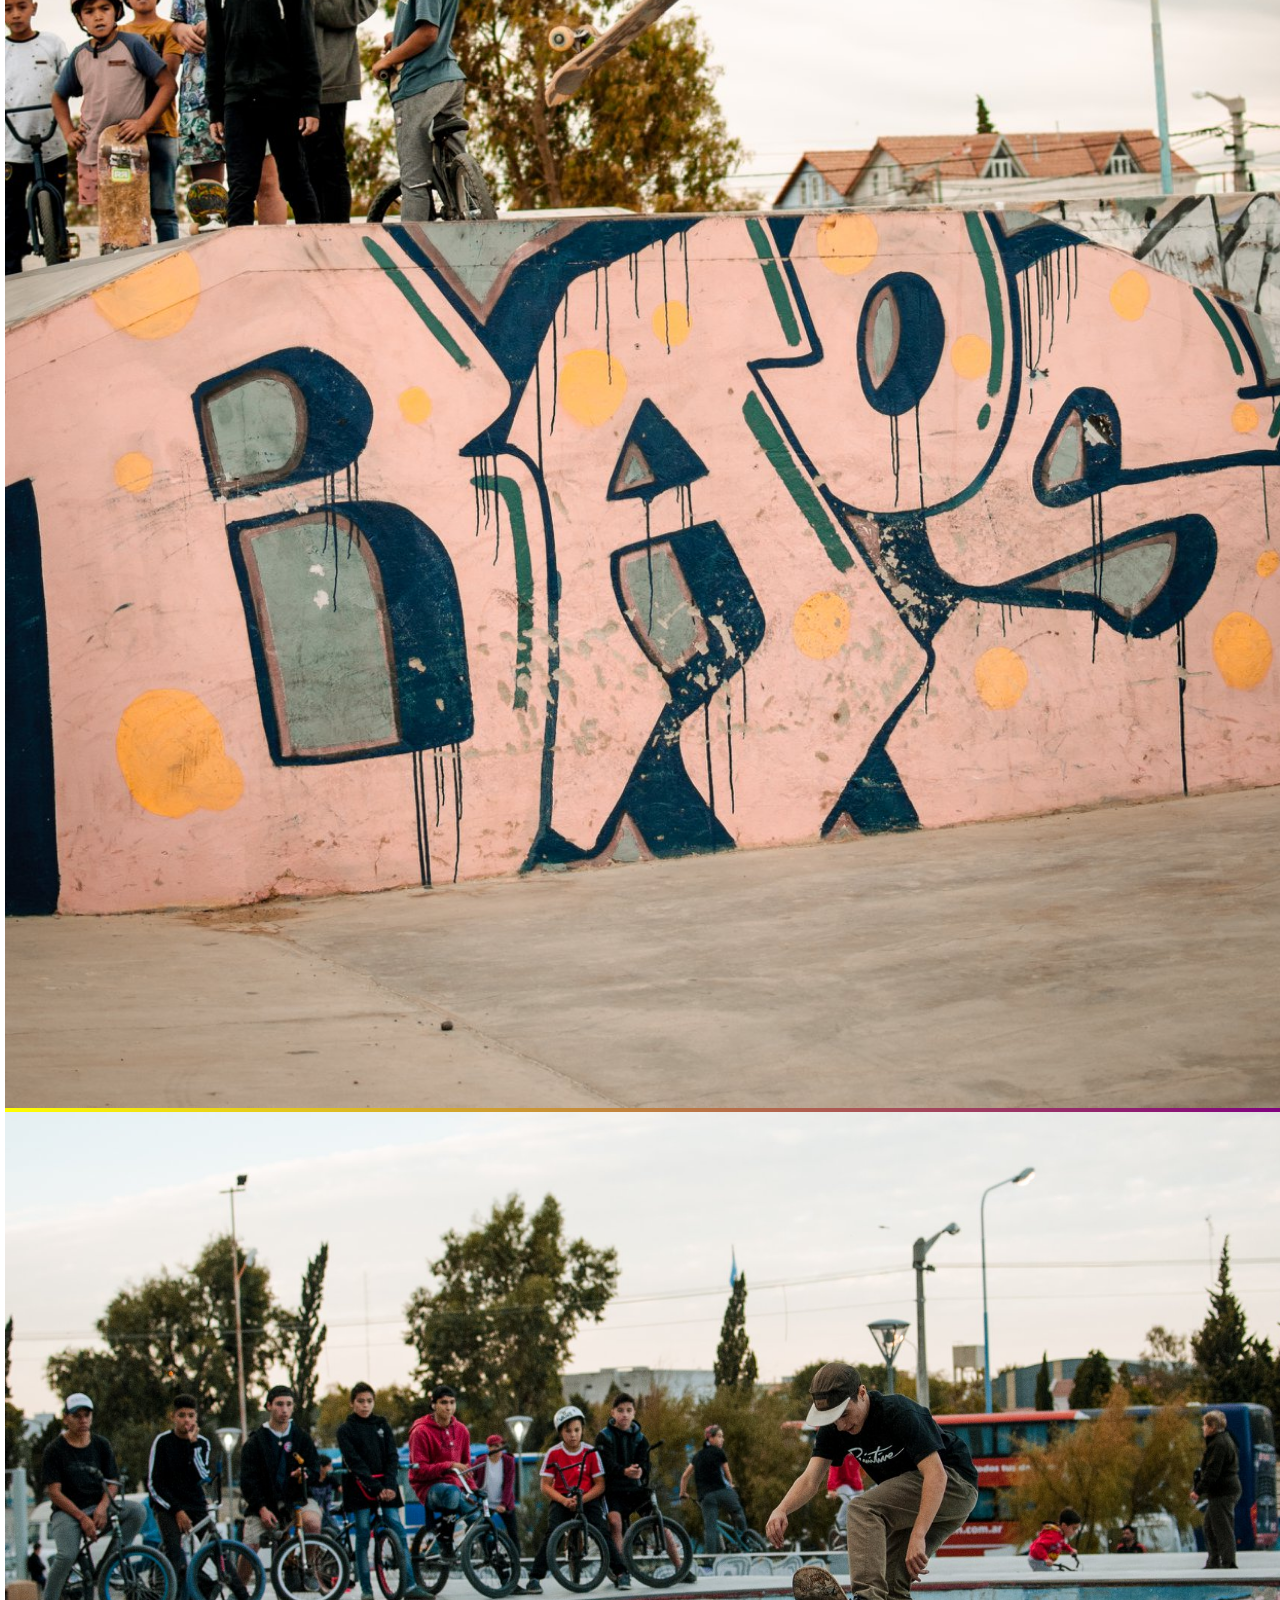
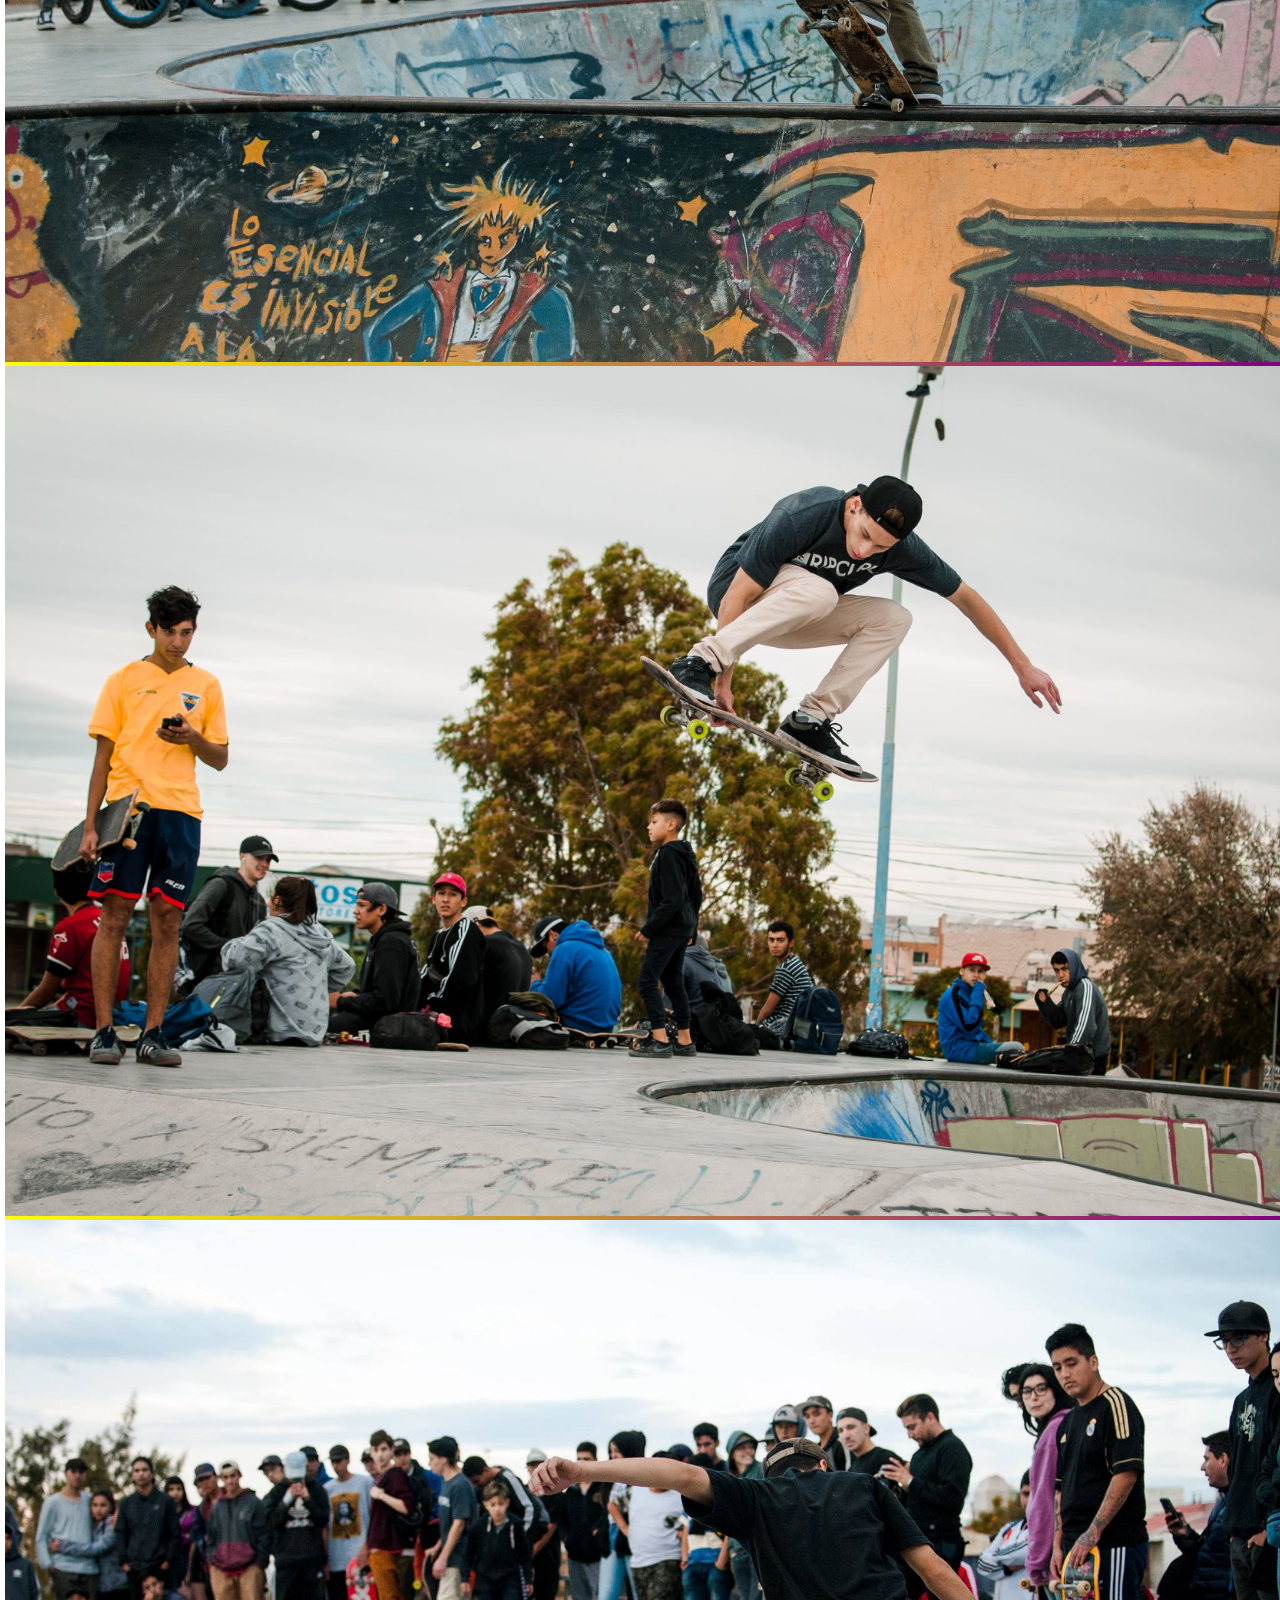
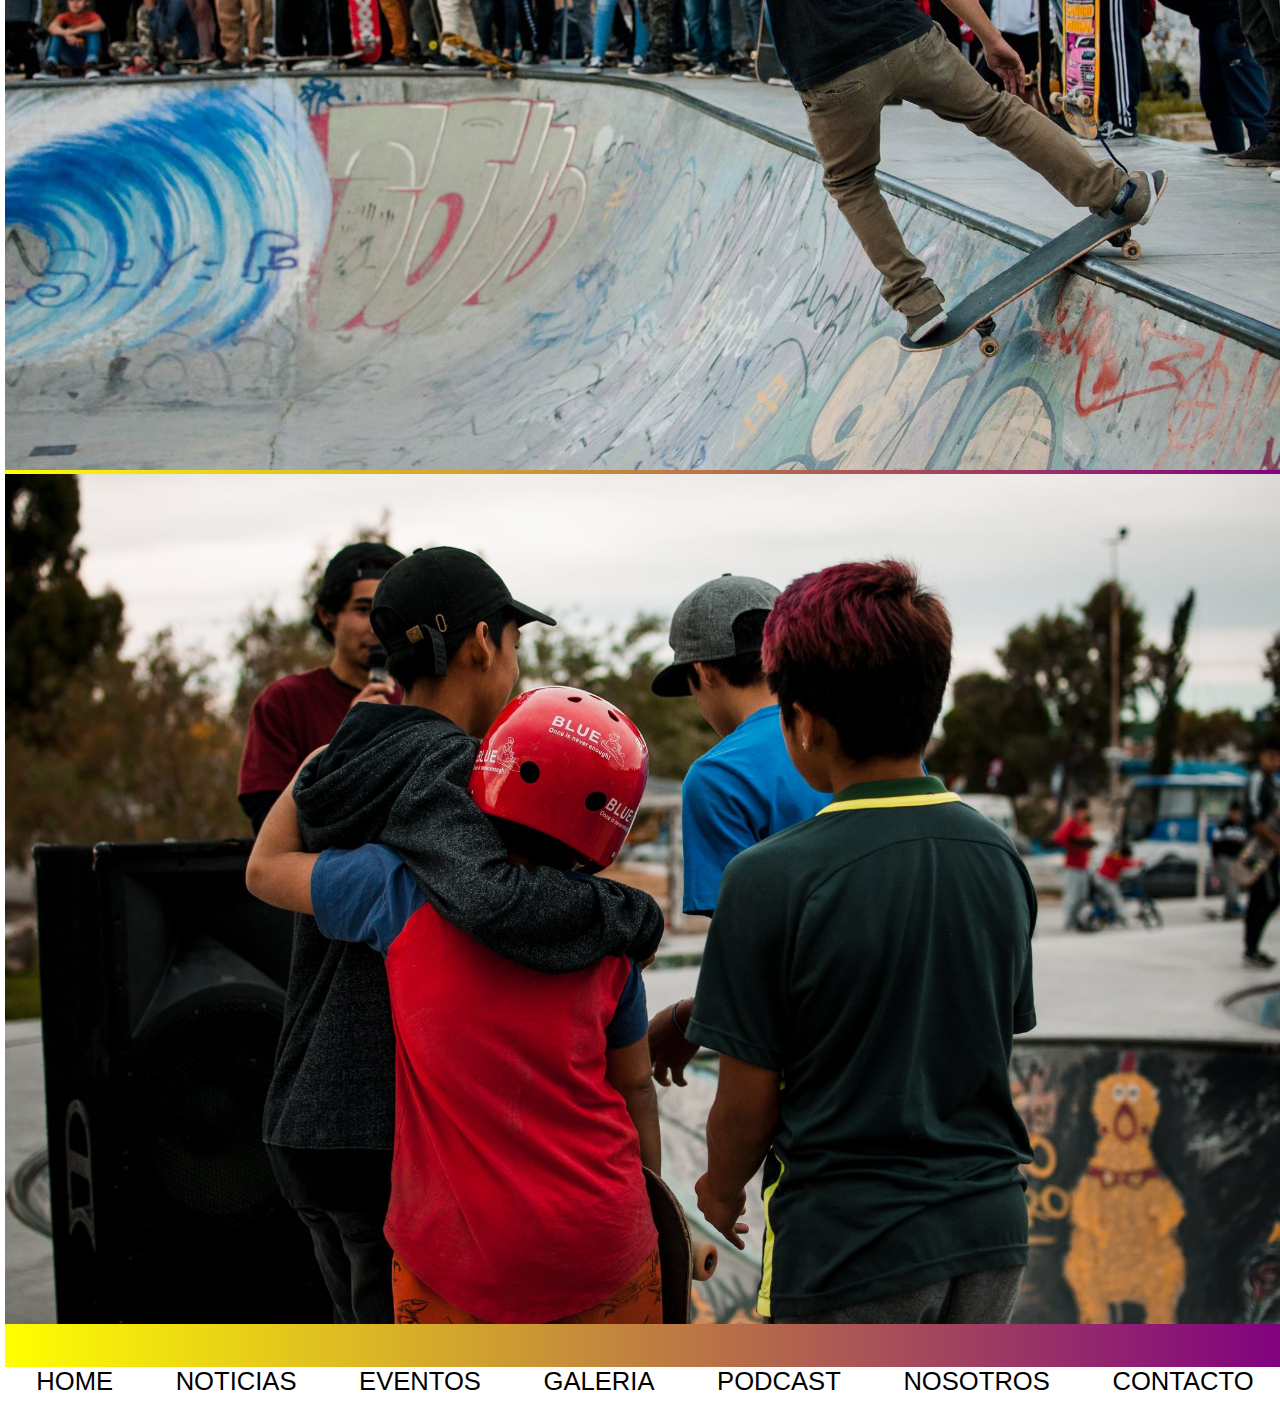
==== commit 42f1f11f: "agregando gradientes transformaciones y animaciones" ====
--- a/index.html
+++ b/index.html
@@ -47,7 +47,7 @@
         <h3>ÚLTIMAS NOVEDADES</h3>
      </div>
 
-     <SECTION>
+     <SECTION class="seccionnovedad">
         <article>
             <div class="titulonovedad">
                <h4>MGR LANZA SU PROYECTO ART´S KINGDOM</h4>
@@ -79,7 +79,7 @@
         </article>
      </SECTION>
 
-      <section>
+      <section class="seccioneventos">
         <div class="tituloseccion">
             <h3>ALGUNOS EVENTOS</h3>
         </div>
@@ -94,7 +94,7 @@
 
       </section>
 
-      <aside>
+      <aside class="secciongaleria">
         <div class="tituloseccion">
            <h3>GALERIA</h3>
         </div>
@@ -128,7 +128,7 @@
         </div>
       </aside>
 
-      <footer>
+      <footer class="footer">
         <ul>
             <li><a href="./index.html"> HOME</a></li>
             <li><a href="./paginas/noticias.html"> NOTICIAS</a></li>
--- a/cssgrid/style.css
+++ b/cssgrid/style.css
@@ -21,6 +21,8 @@
 header {
     grid-area: header;
     background-color: black;
+    width: 100%;
+    height: auto;
 }
 
 header .logo a {
@@ -39,13 +41,13 @@
     header .logo a {
         width: 100%;
         height: 100%;
-        margin-top: auto;
-    }
-}
-
-@media (min-width:756px){
-    header section {
-        margin: auto auto auto auto;
+        margin-top: 5%;
+    }
+}
+
+@media(min-width:480px){
+    header .logo{
+        margin-top: 2%;
     }
 }
 
@@ -72,6 +74,8 @@
         height: auto;
     }
 }
+
+
 header .logo img {
     width: 35vw;
     height: auto;
@@ -79,6 +83,11 @@
     justify-content: center;
 }
 
+header .logo img:hover {
+    transform: translatey(-50px);
+}
+
+
 @media (min-width:1024px){
     header .logo img {
         width: 50%;
@@ -103,7 +112,7 @@
 
 @media (min-width:480px){
     header .titulo {
-        font-size: 4vw;
+        font-size: 3vw;
     }
 }
 
@@ -115,7 +124,8 @@
 
 @media (max-width:480px){
     header .titulo {
-        font-size: 3vw
+        font-size: 3vw;
+        margin-top: 10px;
     }
 }
 
@@ -135,13 +145,14 @@
 
 @media (min-width:480px){
     header .subtitulo{
-        font-size: 4vw;
-    }
-}
+        font-size: 2vw;
+    }
+}
+
 
 @media (min-width:1024px){
     header .subtitulo{
-        font-size: 3vw;
+        font-size: 2vw;
     }
 }
 
@@ -150,6 +161,8 @@
 nav {
     grid-area: nav;
     background-color: white;
+    width: 100%;
+    height: auto;
 
     position: sticky;
 }
@@ -159,6 +172,18 @@
     justify-content: space-around;
     margin-top: 5px;
     
+}
+
+@media (max-width:1024px){
+    nav ul {
+        margin-top:4px;
+    }
+}
+
+@media(min-width:1024px){
+    nav ul{
+        margin-top: 1px;
+    }
 }
 
 nav ul li a {
@@ -167,6 +192,8 @@
     list-style: none;
     color: black;
     font-family: Impact, Haettenschweiler, 'Arial Narrow Bold', sans-serif;
+
+    text-shadow: 2px 4px rgb(255, 213, 5);
 }
 
 /* nav ul li:hover{
@@ -185,7 +212,7 @@
 
 @media (min-width: 480px){
     nav ul li a {
-        font-size: 3vw;
+        font-size: 100%;
         margin-top: 15px;
     }
 }
@@ -199,7 +226,7 @@
 
 @media (min-width:1024px){
     nav ul li a {
-        font-size: 2rem;
+        font-size: 150%;
     }
 }
 
@@ -209,12 +236,50 @@
     }
 }
 
+
+
 /* main */
 
 main {
+    width: 100%;
+    height: auto;
+
     grid-area: main;
-    background-color: rgb(255, 213, 5);
-}
+    /* background-color: rgb(255, 213, 5); */
+    background-image: linear-gradient(to right, yellow, purple);    
+}
+
+/* @media(min-width:1024px){
+    main {
+        grid-template-columns: 80% 20%;
+        grid-template-rows: 45% 45% 5%;
+
+        grid-template-areas: 
+        "novedades" "galeria"
+        "eventos" "galeria"
+        "footer""footer";
+    }
+
+    .seccionnovedad {
+        grid-area: novedades;
+    }
+
+    .secciongaleria {
+        grid-area: galeria;
+    }
+
+    .seccioneventos {
+        grid-area: eventos;
+    }
+
+    .secciongaleria {
+        grid-area: galeria;
+    }
+
+    .footer {
+        grid-area: footer;
+    }
+} */
 
 .tituloseccion {
     color: black;
@@ -224,6 +289,8 @@
     justify-content: center;
     margin-top: 30px;
     margin-bottom: 30px;
+
+    text-shadow: 2px 4px rgb(255, 213, 5);
 }
 
 .titulonovedad {
@@ -255,17 +322,22 @@
 }
 
 section div video {
-    width: 100vw;
+    width: 100%;
     height: auto;
 }
 
 section article div img {
-    width: 100vw;
+    width: 100%;
     height: auto;
 }
 
 aside div img {
-    width: 100vw;
+    width:20%;
+    height: auto;
+}
+
+aside div {
+    width: 50%;
     height: auto;
 }
 
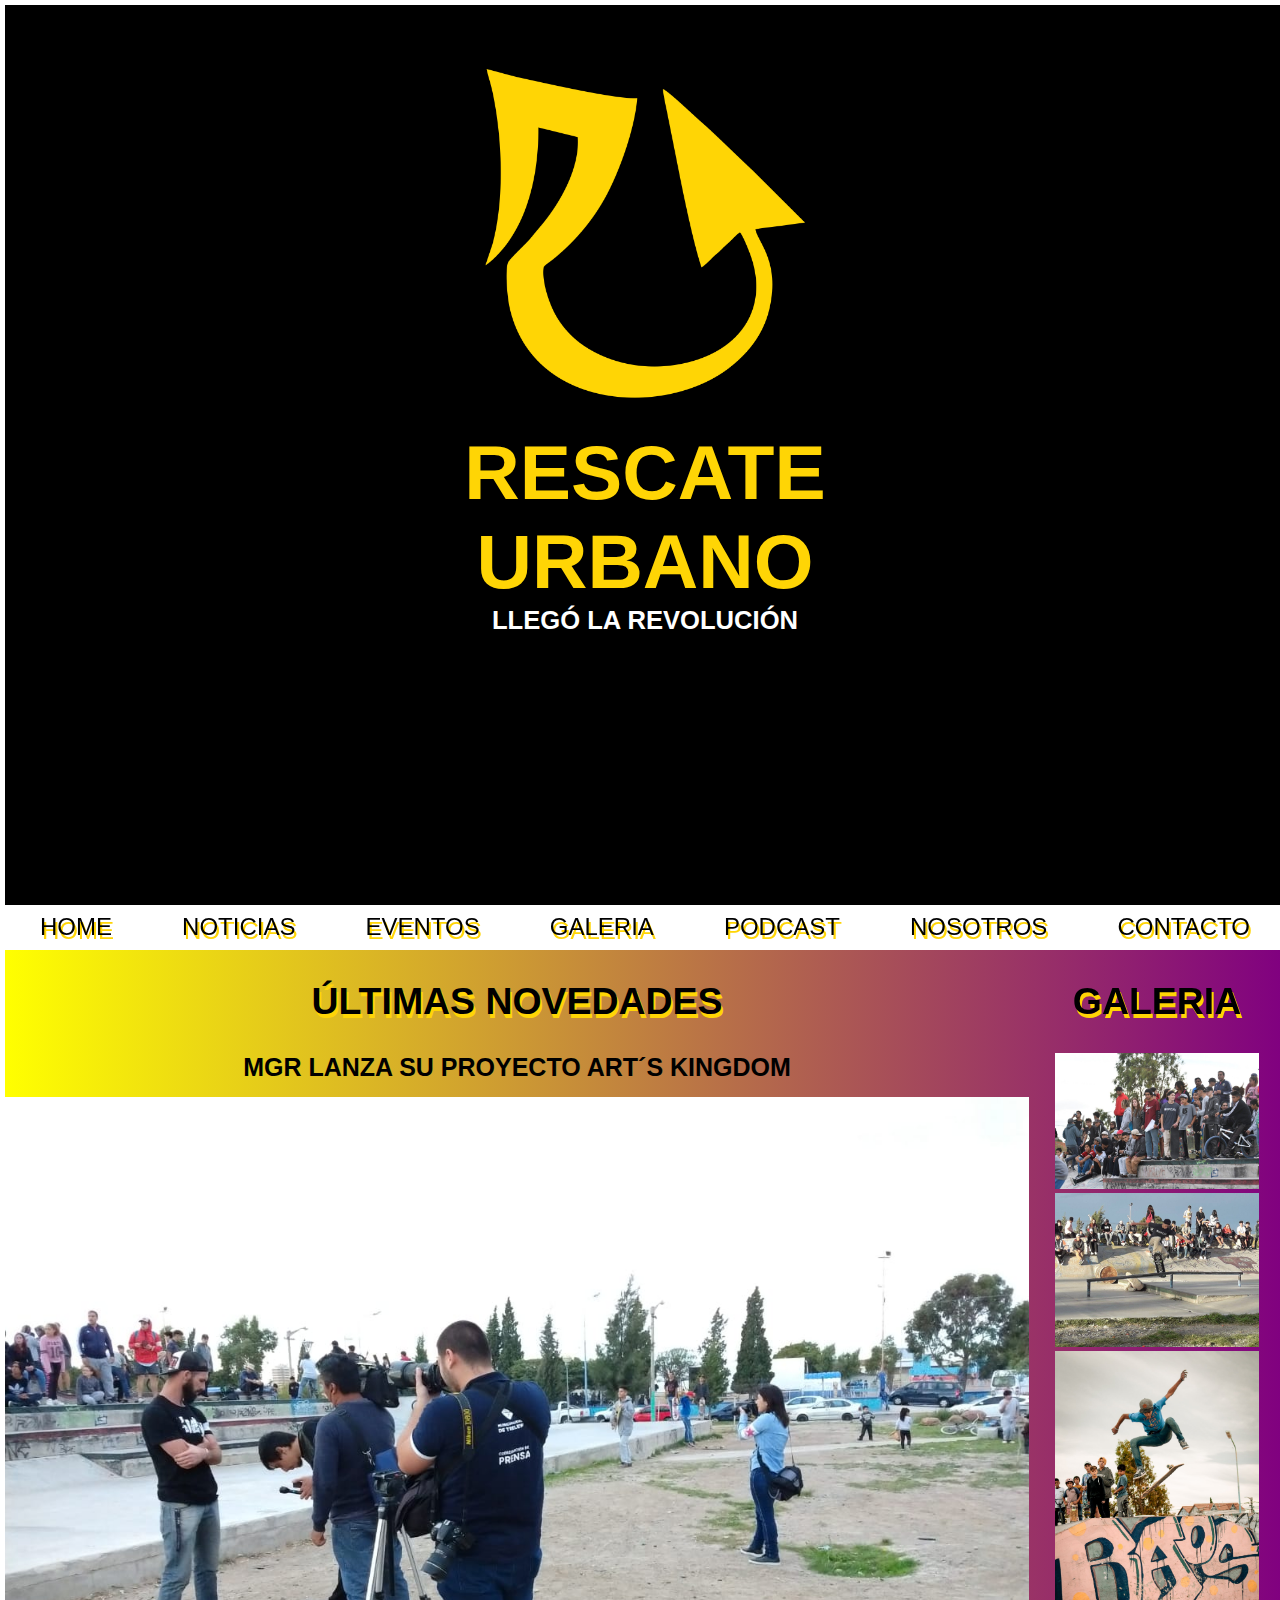
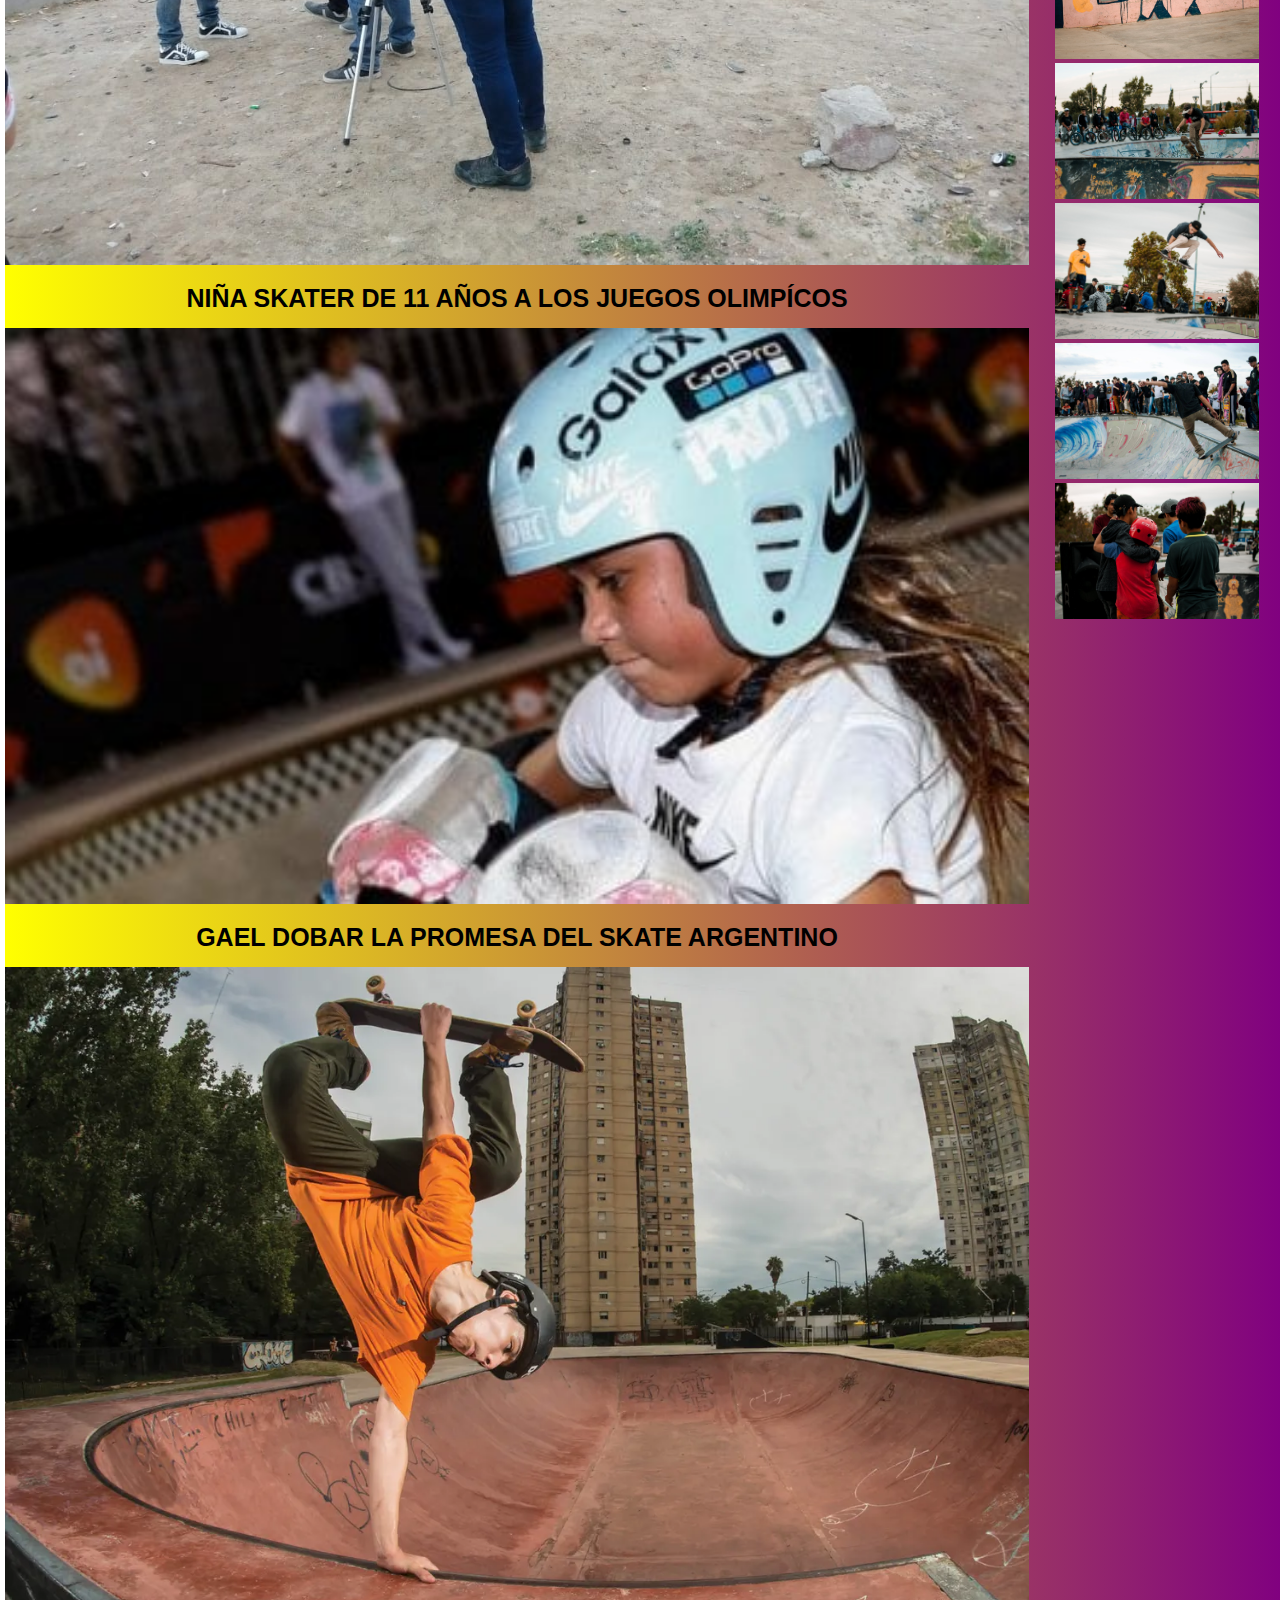
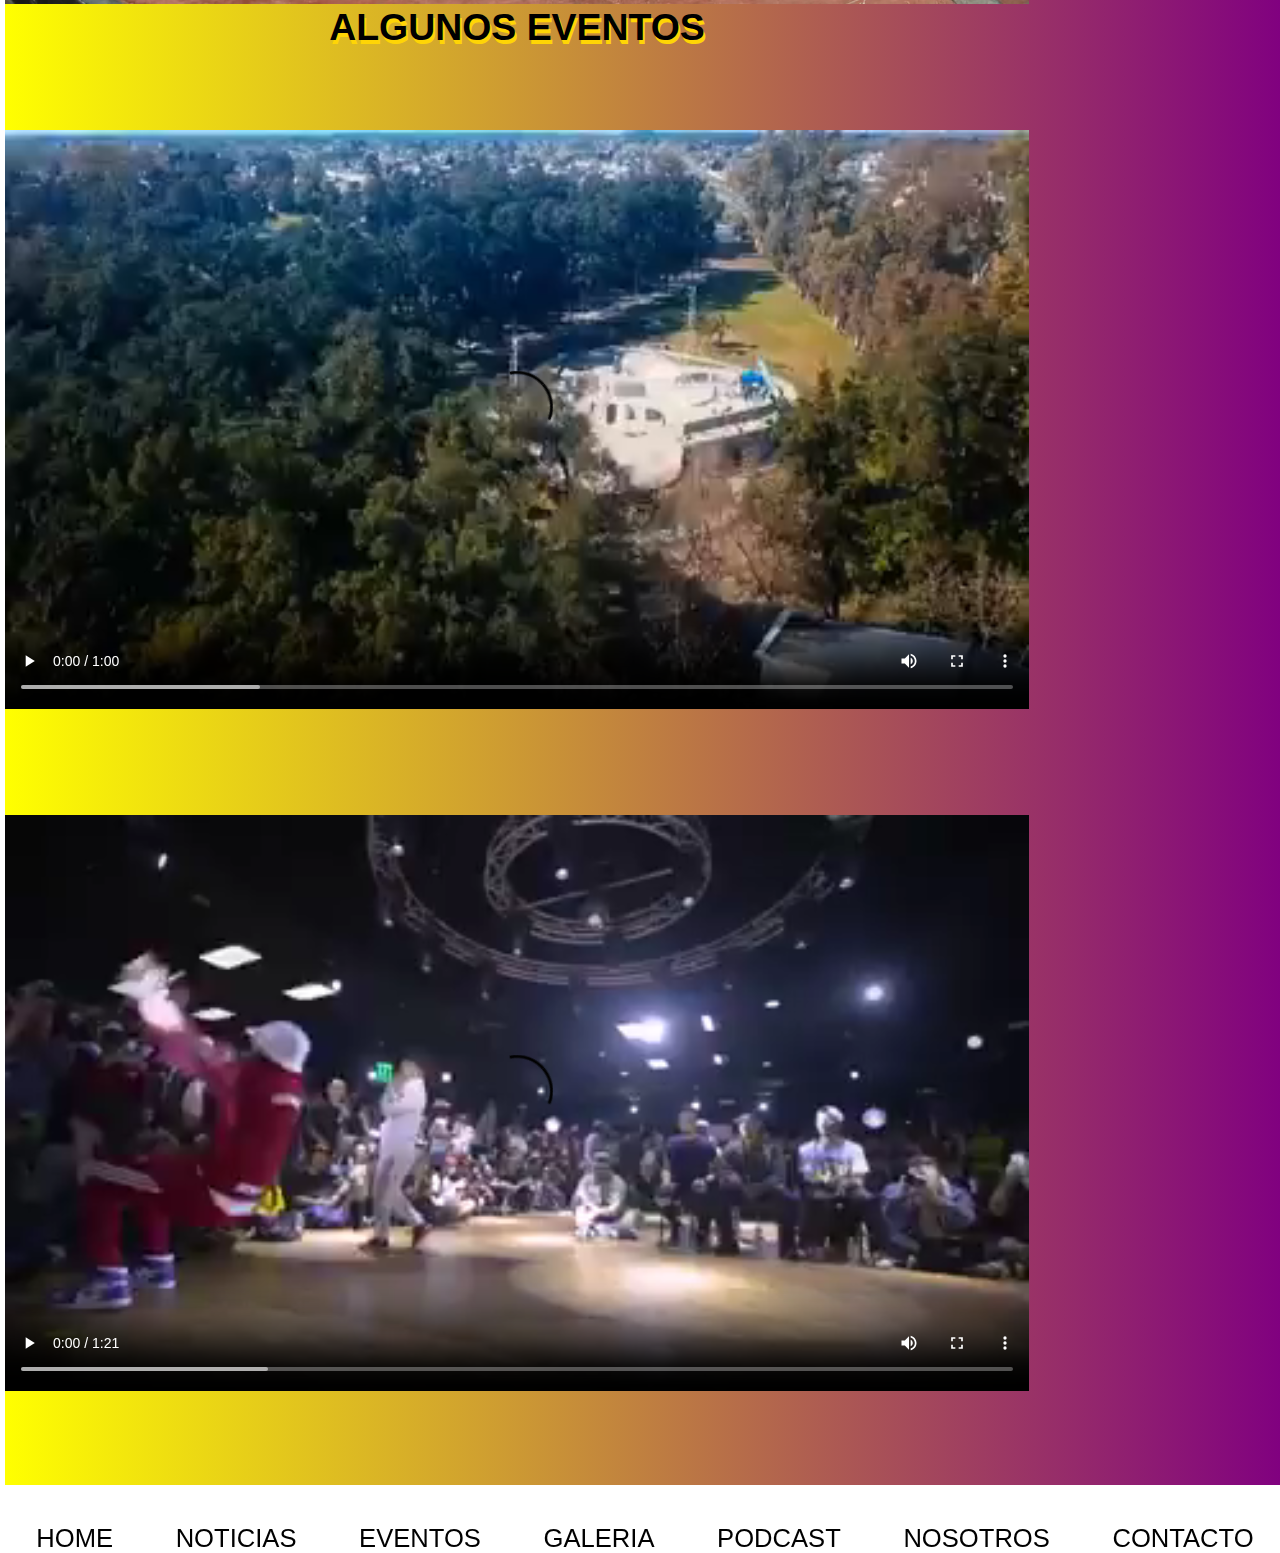
==== commit 7677eed6: "agregue grid dentro del main en los 5 html agregue gradientes transformaciones y animaciones" ====
--- a/index.html
+++ b/index.html
@@ -43,11 +43,13 @@
 
     <main>
 
-     <div class="tituloseccion">
-        <h3>ÚLTIMAS NOVEDADES</h3>
-     </div>
+    <SECTION class="seccionnovedad">
 
-     <SECTION class="seccionnovedad">
+        <div class="tituloseccion">
+           <h3>ÚLTIMAS NOVEDADES</h3>
+        </div>
+
+     
         <article>
             <div class="titulonovedad">
                <h4>MGR LANZA SU PROYECTO ART´S KINGDOM</h4>
@@ -77,6 +79,7 @@
                 <img src="./imagenes/gael dobar.webp" alt="gael dobar haciendo truco de skate">
             </div>
         </article>
+
      </SECTION>
 
       <section class="seccioneventos">
--- a/cssgrid/style.css
+++ b/cssgrid/style.css
@@ -5,6 +5,8 @@
 }
 
 body {
+    width: 100%;
+    height: auto;
     margin: 5px 5px 5px 5px;
     display: grid;
     grid-template-columns: 100vw;
@@ -163,15 +165,14 @@
     background-color: white;
     width: 100%;
     height: auto;
-
     position: sticky;
+    margin-top: 5px;
 }
 
 nav ul {
     display: flex;
     justify-content: space-around;
     margin-top: 5px;
-    
 }
 
 @media (max-width:1024px){
@@ -246,40 +247,41 @@
 
     grid-area: main;
     /* background-color: rgb(255, 213, 5); */
-    background-image: linear-gradient(to right, yellow, purple);    
-}
-
-/* @media(min-width:1024px){
+    background-image: linear-gradient(to right, yellow, purple);
+}
+
+@media(min-width:1024px){
     main {
+        display: grid;
         grid-template-columns: 80% 20%;
-        grid-template-rows: 45% 45% 5%;
-
-        grid-template-areas: 
+        grid-template-rows: 59% 40% 5%;
+
+        /* grid-template-areas: 
         "novedades" "galeria"
         "eventos" "galeria"
-        "footer""footer";
+        "footer""footer"; */
     }
 
     .seccionnovedad {
-        grid-area: novedades;
+        grid-column: 1/2;
+        grid-row: 1/2;
+    }
+
+    .seccioneventos {
+        grid-column: 1/2;
+        grid-row: 2/3;
+    }
+
+    footer {
+        grid-column: 1/3;
+        grid-row: 3/4;
     }
 
     .secciongaleria {
-        grid-area: galeria;
-    }
-
-    .seccioneventos {
-        grid-area: eventos;
-    }
-
-    .secciongaleria {
-        grid-area: galeria;
-    }
-
-    .footer {
-        grid-area: footer;
-    }
-} */
+        grid-column: 2/3;
+        grid-row: 1/3;
+    }
+}
 
 .tituloseccion {
     color: black;
@@ -326,6 +328,15 @@
     height: auto;
 }
 
+@media(min-width:1024px){
+    .seccioneventos div video {
+        width: 100%;
+        height: auto;
+        margin-top: 5%;
+        margin-bottom: 5%;
+    }
+}
+
 section article div img {
     width: 100%;
     height: auto;
@@ -336,11 +347,27 @@
     height: auto;
 }
 
+@media(min-width:1024px){
+    .secciongaleria div img {
+        width: 100%;
+        height: auto; 
+    }
+}
+
 aside div {
     width: 50%;
     height: auto;
 }
 
+@media(min-width:1024px){
+    .secciongaleria div {
+        margin-left: auto;
+        margin-right: auto;
+        width: 80%;
+        height: auto;
+    }
+}
+
 /* pagina noticias */
 
 main div img {
@@ -351,6 +378,30 @@
 main div video {
     width: 100vw;
     height: auto;
+}
+
+@media(min-width:1024px){
+    main .noticiasimg {
+        grid-column: 1/2;
+        grid-row: 1/4;
+    }
+
+    main .noticiasimg img {
+        width: 100%;
+        height: auto;
+        margin-top: 5%;
+    }
+
+   .paginanoticias .noticiasvideo video {
+       width: 100%;
+       height: auto;
+   }
+
+
+    main div p {
+        grid-column: 1/2;
+        grid-row: 1/4;
+    }
 }
 
 /* pagina evento */
@@ -376,6 +427,23 @@
     }
 }
 
+@media(min-width:1024px){
+    .paginaeventos {
+        grid-column: 1/2;
+        grid-row: 1/4;
+    }
+
+    .paginaeventos div iframe {
+        width: 100%;
+        height: auto;
+    }
+
+    .paginaeventos div video {
+        width: 100%;
+        height: auto;
+    }
+}
+
 /* pagina galeria */
 
 .galeriaimg {
@@ -383,7 +451,71 @@
     height: auto;
 }
 
+@media(min-width:1024px){
+
+    .paginagaleria {
+        grid-column: 1/3;
+        grid-row: 1/3;
+    }
+
+    .paginagaleria div {
+        grid-column: 1/3;
+        grid-row: 1/3;
+
+        width: 90%;
+        height: auto;
+    }
+
+    .paginagaleria div img {
+        width: 95%;
+        height: auto;
+        margin: 50px;
+    }
+
+
+    .paginagaleria footer {
+        grid-column: 1/3;
+        grid-row: 3/4;
+
+        width: 100%;
+        height: auto;
+    }
+}
+
+/* pagina podcast */
+
+@media(min-width:1024px){
+    .paginapodcast {
+        grid-column: 1/3;
+        grid-row: 1/3;
+    }
+
+    main .paginapodcast div iframe {
+        display: flex;
+        justify-self: auto;
+        align-self: auto;
+    }
+
+    
+}
+
+/* pagina nosotros */
+
+@media(min-width:1024px){
+    .paginanosotros {
+        grid-column: 1/3;
+        grid-row:1/3 ;
+    }
+}
+
 /* pagina contacto */
+
+@media(min-width:1024px){
+    .paginacontacto {
+        grid-column: 1/3;
+        grid-row: 1/3;
+    }
+}
 
 section form div label {
     color: black;
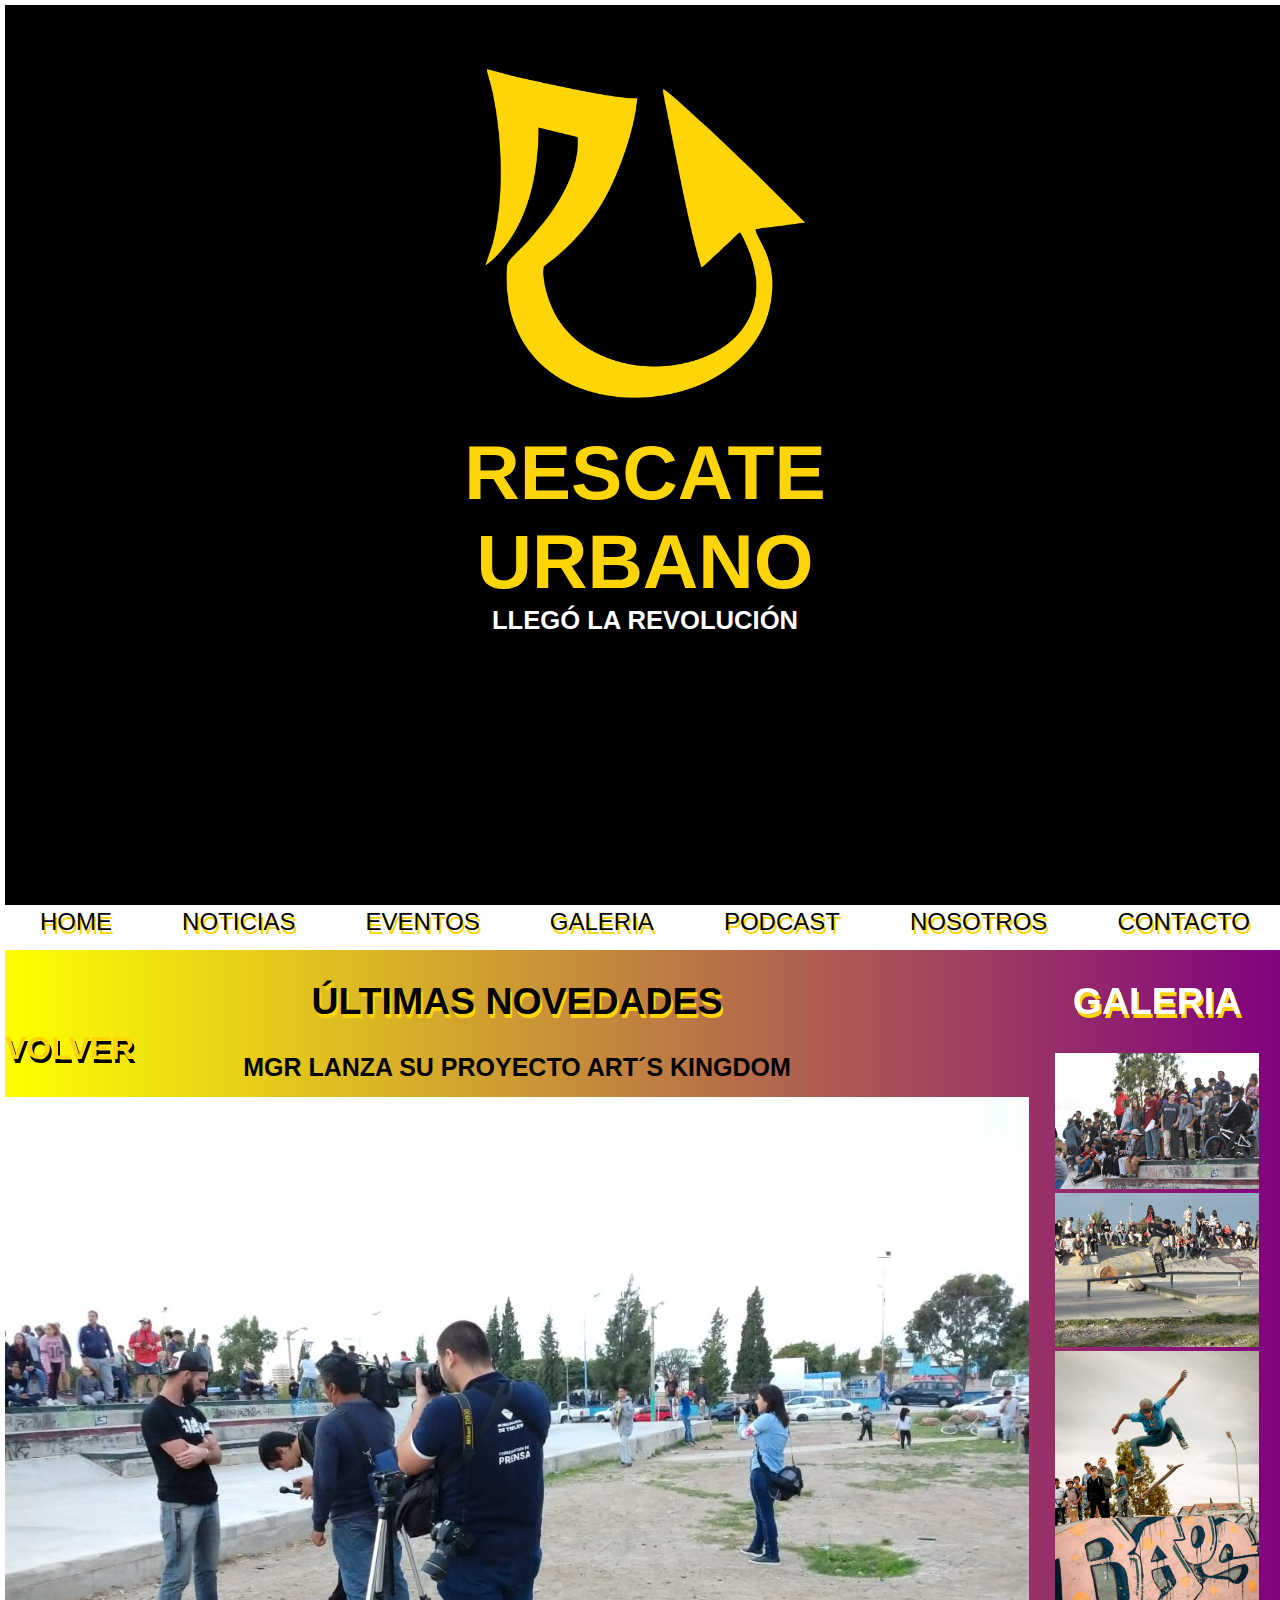
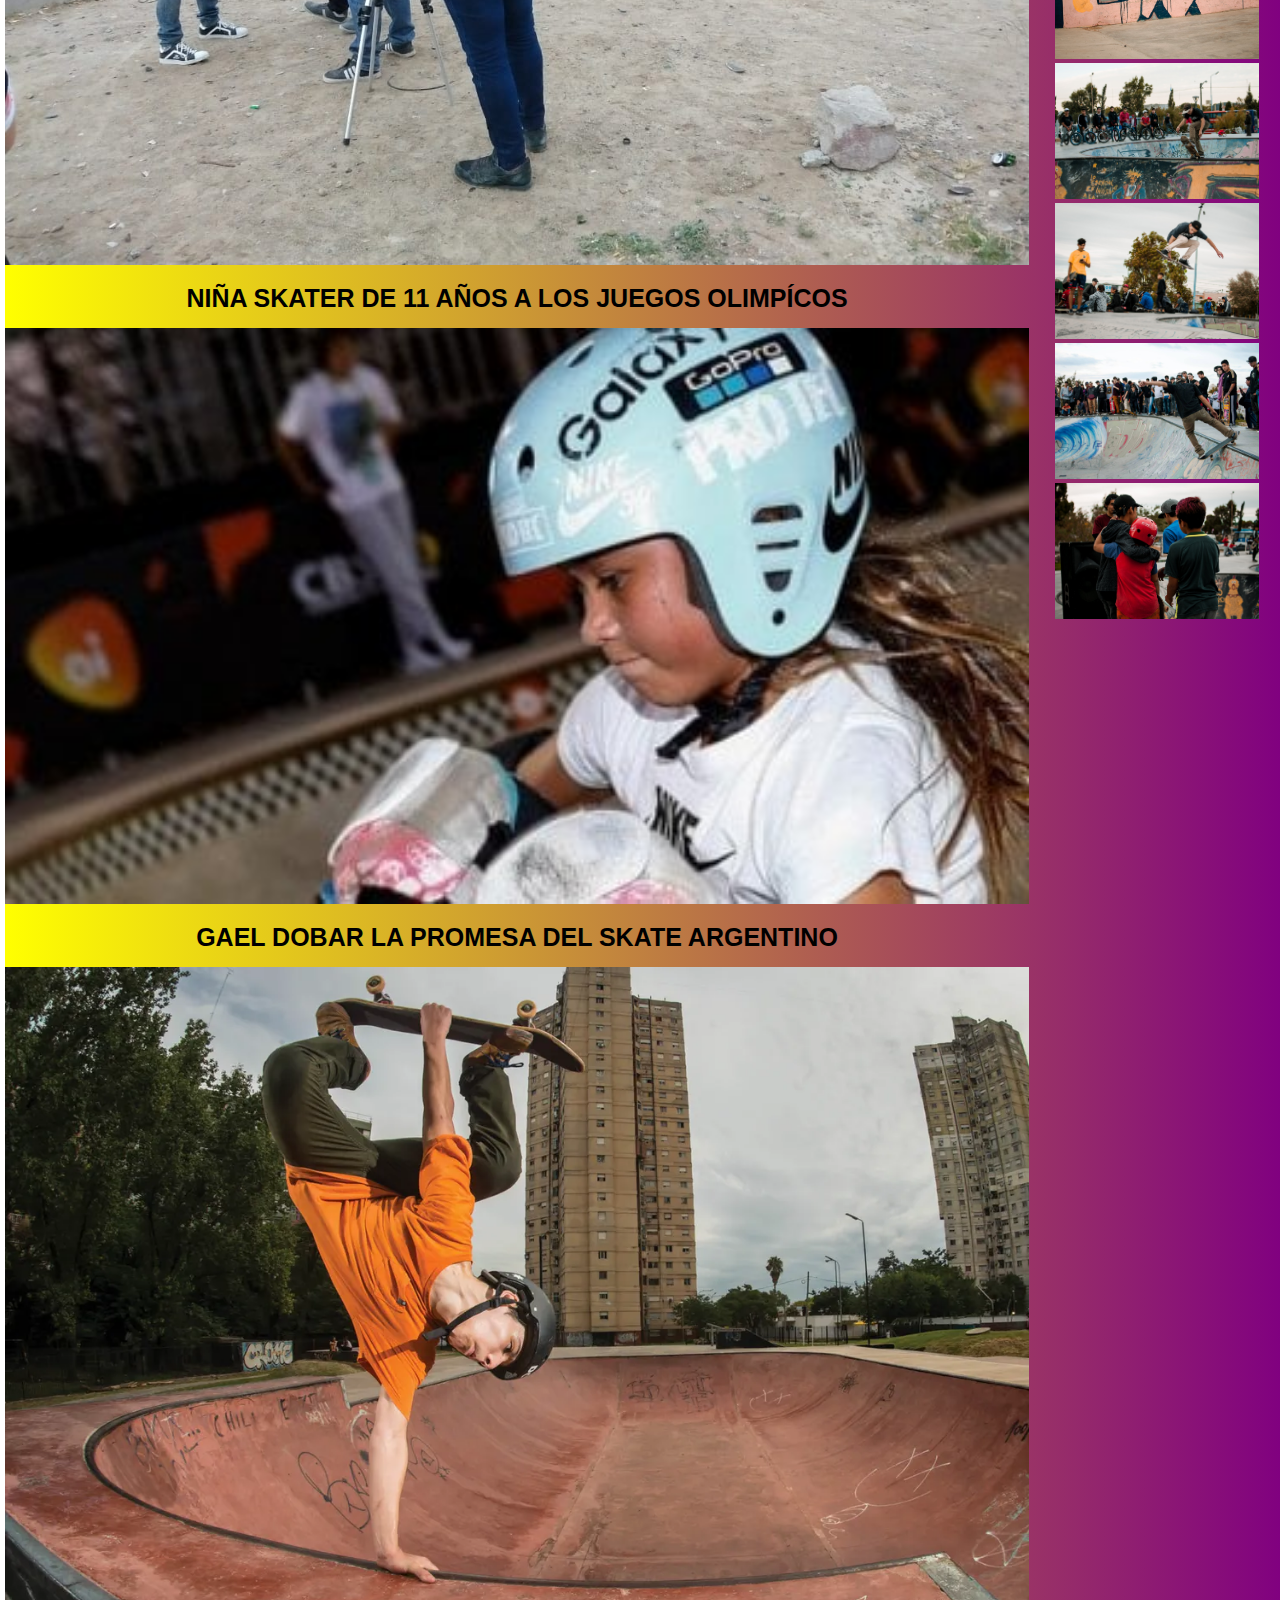
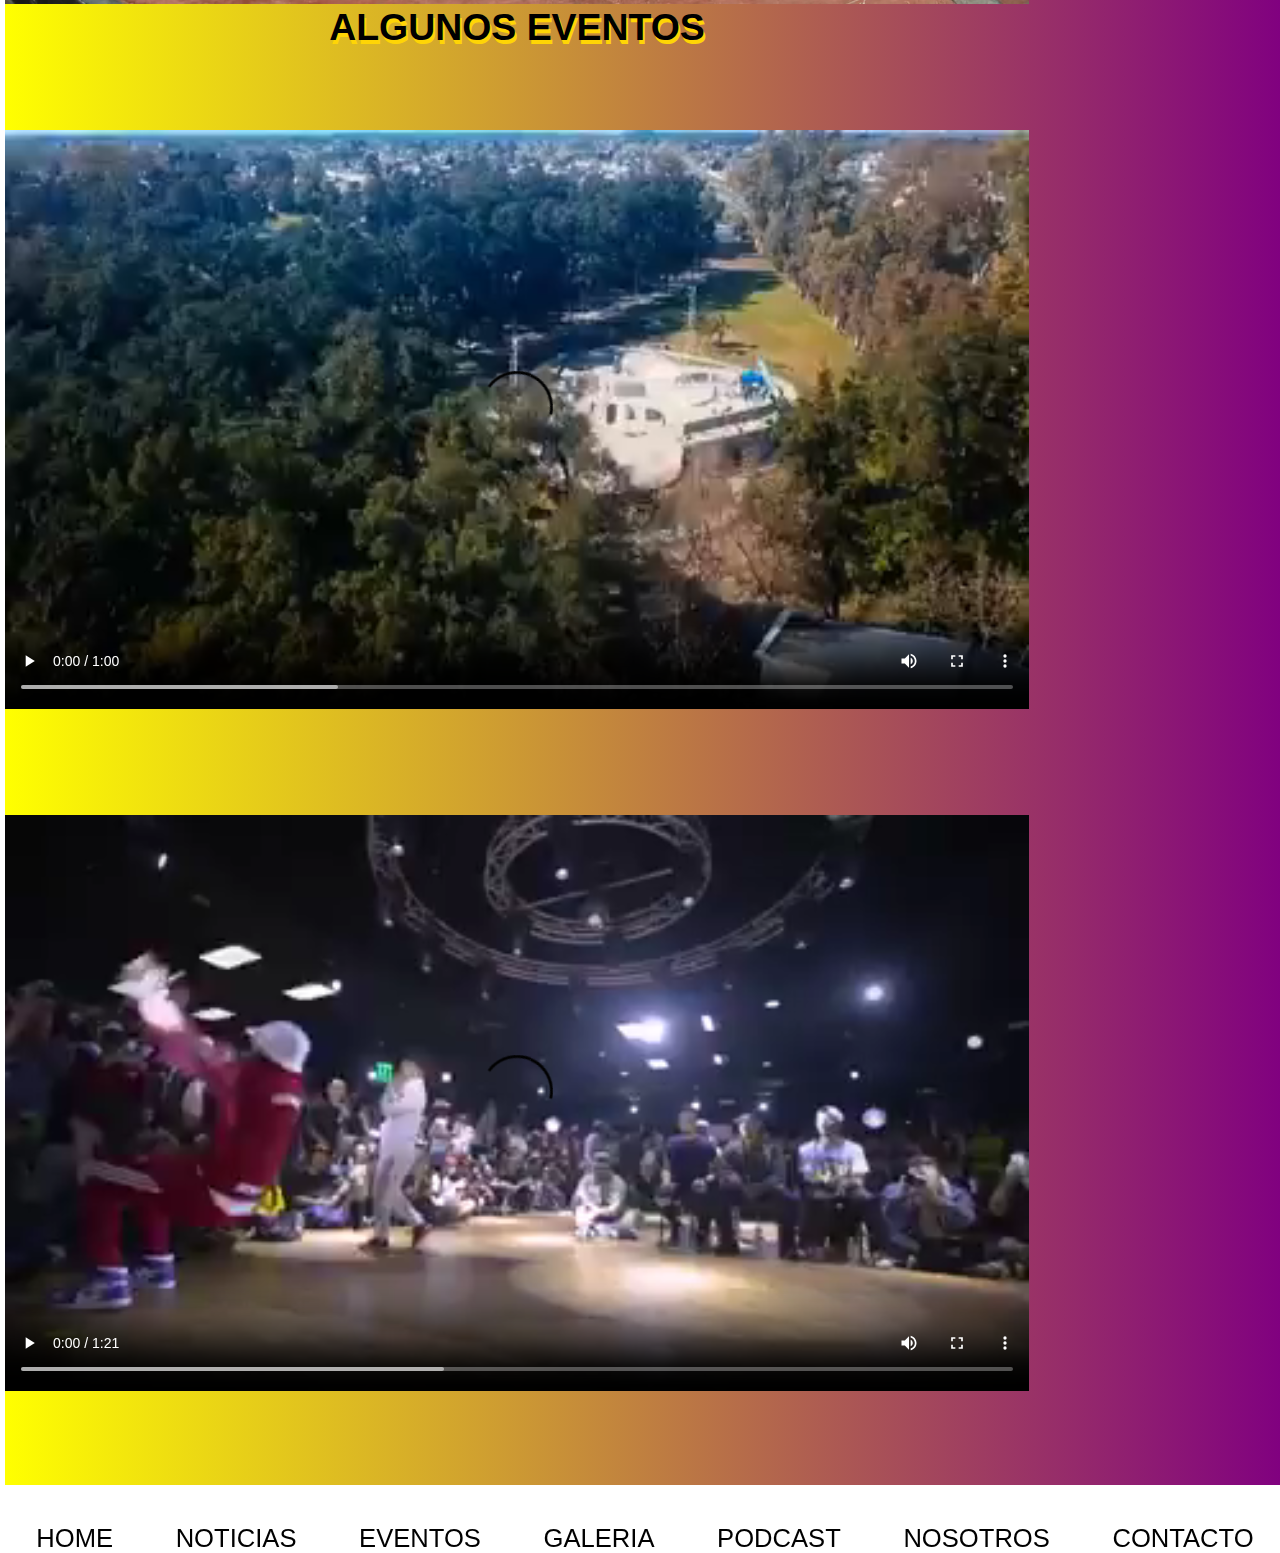
==== commit dd878a56: "intentando agregar un boton para volver al nav superior" ====
--- a/index.html
+++ b/index.html
@@ -25,8 +25,9 @@
            <div class="subtitulo">
             <h4>LLEGÓ LA REVOLUCIÓN</h4>
            </div>
-        
+
     </header>
+
 
     <nav>
         <ul>
@@ -43,6 +44,11 @@
 
     <main>
 
+        <div class="botonvolver">
+            <h5>VOLVER</h5>
+        </div>
+        
+
     <SECTION class="seccionnovedad">
 
         <div class="tituloseccion">
@@ -52,7 +58,7 @@
      
         <article>
             <div class="titulonovedad">
-               <h4>MGR LANZA SU PROYECTO ART´S KINGDOM</h4>
+                <a href="./paginas/noticias.html#mgr"><h4>MGR LANZA SU PROYECTO ART´S KINGDOM</h4></a>
             </div>
 
             <div>
@@ -62,7 +68,7 @@
 
         <article>
             <div class="titulonovedad">
-                <h4>NIÑA SKATER DE 11 AÑOS A LOS JUEGOS OLIMPÍCOS</h4>
+               <a href="./paginas/noticias.html#niñaskater"> <h4>NIÑA SKATER DE 11 AÑOS A LOS JUEGOS OLIMPÍCOS</h4></a>
             </div>
 
             <div>
@@ -72,7 +78,7 @@
 
         <article>
             <div class="titulonovedad">
-                <h4>GAEL DOBAR LA PROMESA DEL SKATE ARGENTINO</h4>
+                <a href="./paginas/noticias.html#gael"><h4>GAEL DOBAR LA PROMESA DEL SKATE ARGENTINO</h4></a>
             </div>
 
             <div>
@@ -99,7 +105,7 @@
 
       <aside class="secciongaleria">
         <div class="tituloseccion">
-           <h3>GALERIA</h3>
+          <a href="./paginas/galeria.html"><h3>GALERIA</h3></a>
         </div>
 
         <div>
--- a/cssgrid/style.css
+++ b/cssgrid/style.css
@@ -17,6 +17,22 @@
     "nav"
     "main";
 }
+
+.botonvolver {
+    margin-right: 10%;
+    border-radius: 3px solid black;
+    margin-top: 5rem;
+    position: fixed;
+}
+
+.botonvolver h5 {
+    font-size: 200%;
+    font-family: 'Franklin Gothic Medium', 'Arial Narrow', Arial, sans-serif;
+    color:rgb(255, 213, 5);
+    text-shadow: 2px 4px black;
+}
+
+
 
 /* header */
 
@@ -165,8 +181,6 @@
     background-color: white;
     width: 100%;
     height: auto;
-    position: sticky;
-    margin-top: 5px;
 }
 
 nav ul {
@@ -197,9 +211,9 @@
     text-shadow: 2px 4px rgb(255, 213, 5);
 }
 
-/* nav ul li:hover{
+nav ul li:hover{
     transform: translate(50px, 50px);
-} */
+}
 
 nav ul li {
    display: inline-block;
@@ -295,6 +309,11 @@
     text-shadow: 2px 4px rgb(255, 213, 5);
 }
 
+.tituloseccion a {
+    text-decoration: none;
+    color: white;
+}
+
 .titulonovedad {
     color: black;
     font-size: 1rem;
@@ -340,6 +359,11 @@
 section article div img {
     width: 100%;
     height: auto;
+}
+
+.seccionnovedad article div a {
+    text-decoration: none;
+    color: black;
 }
 
 aside div img {
